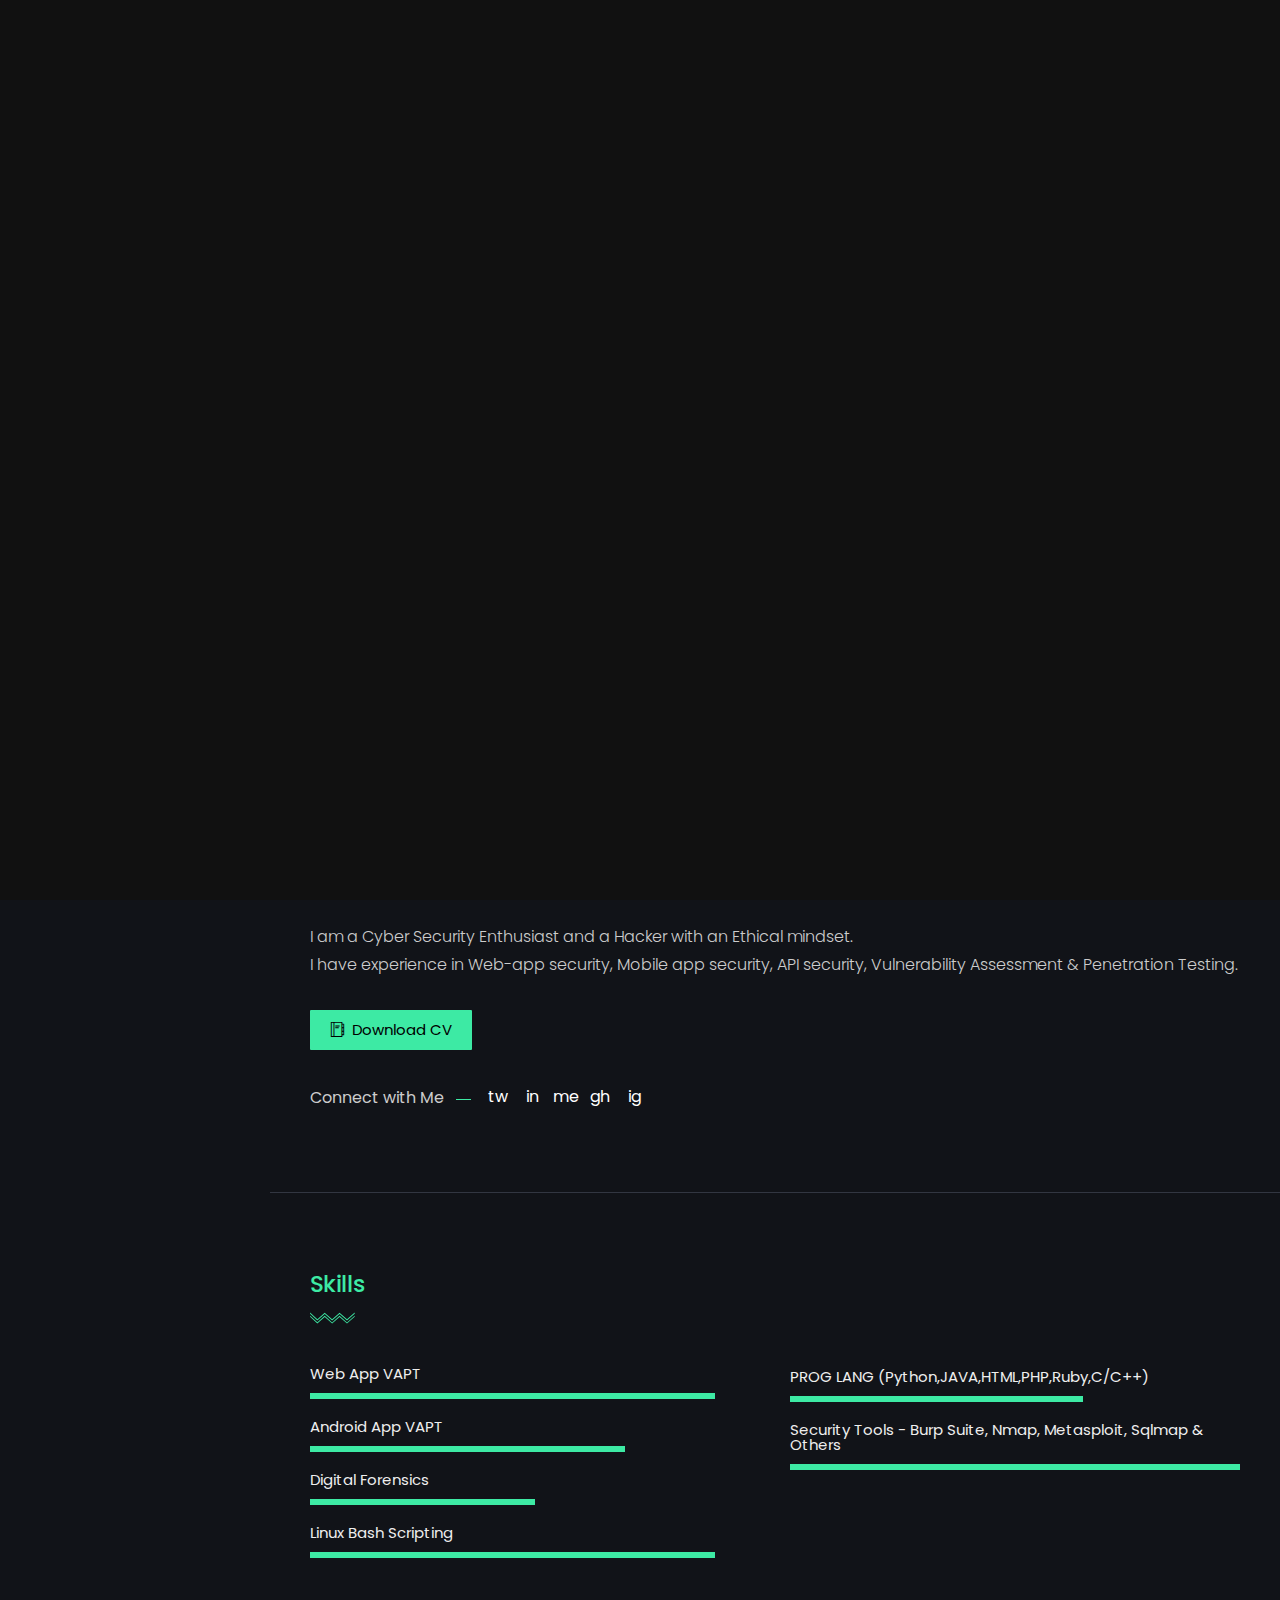
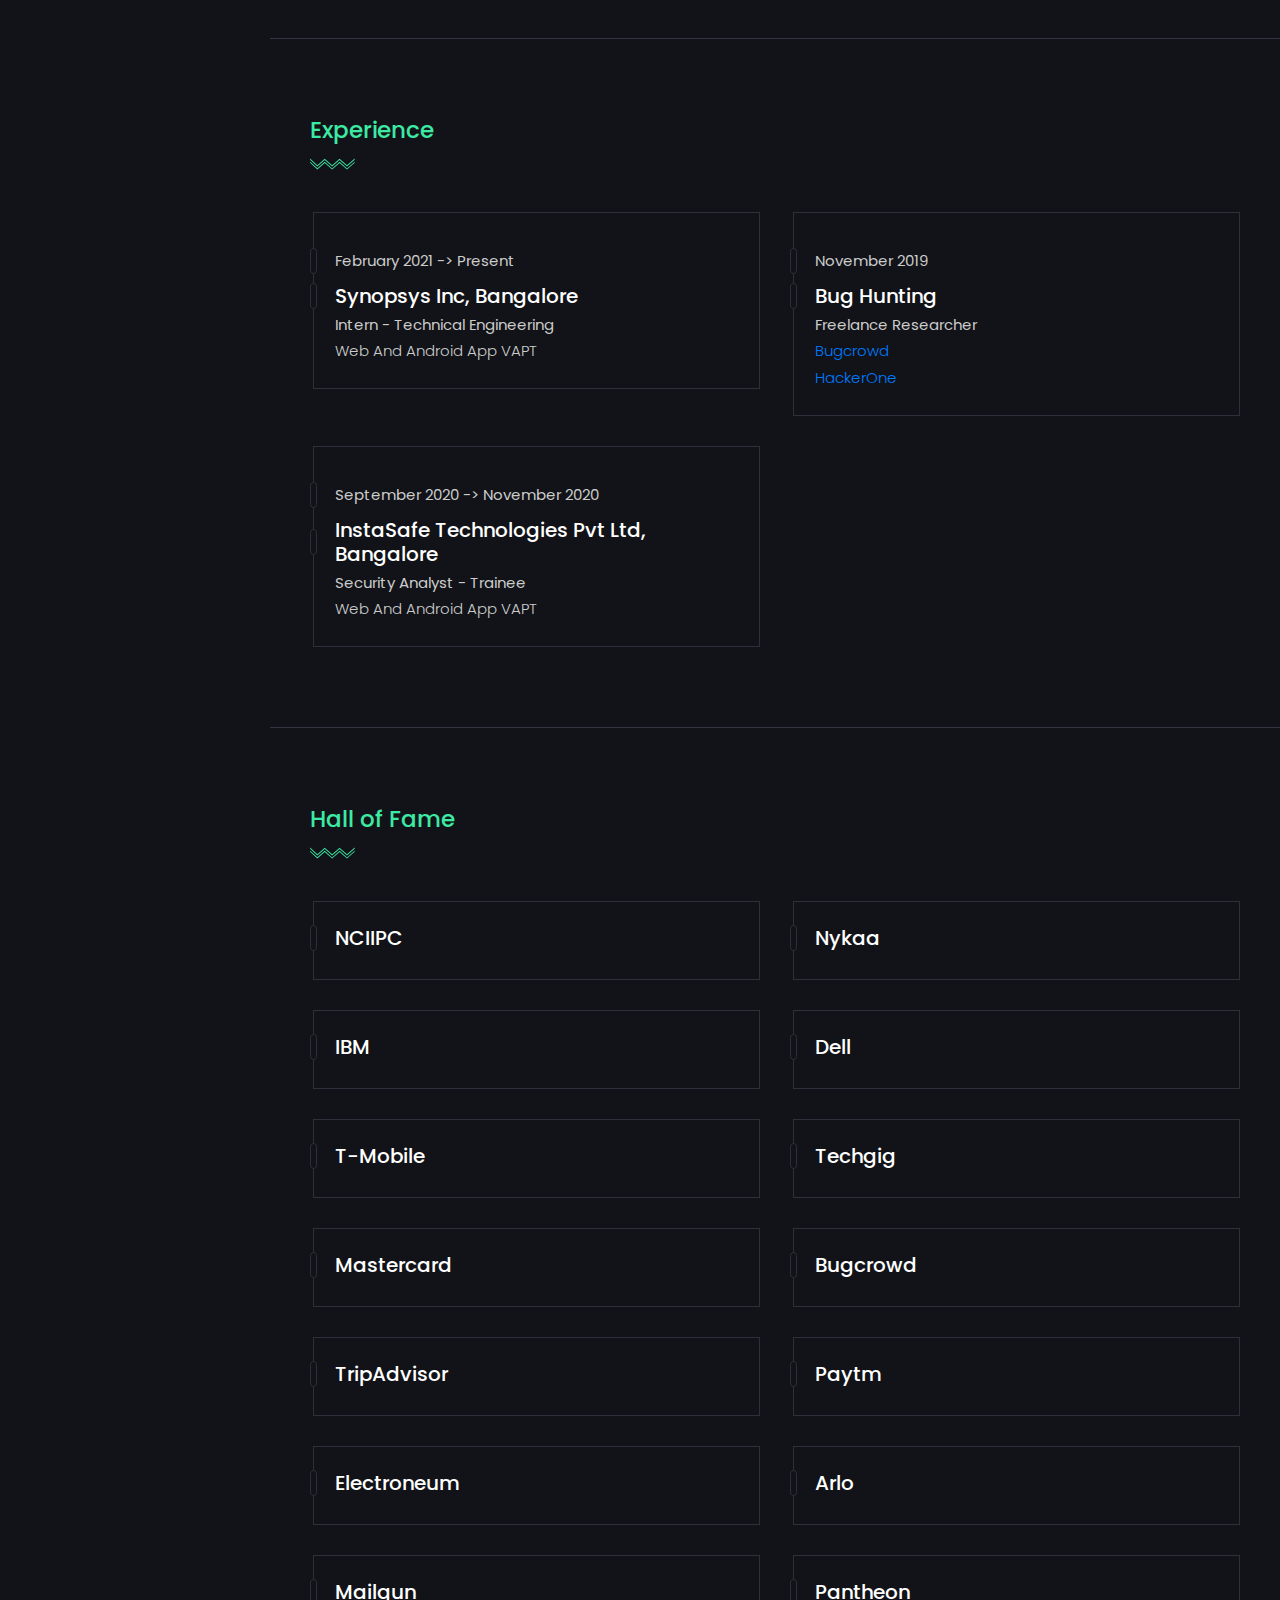
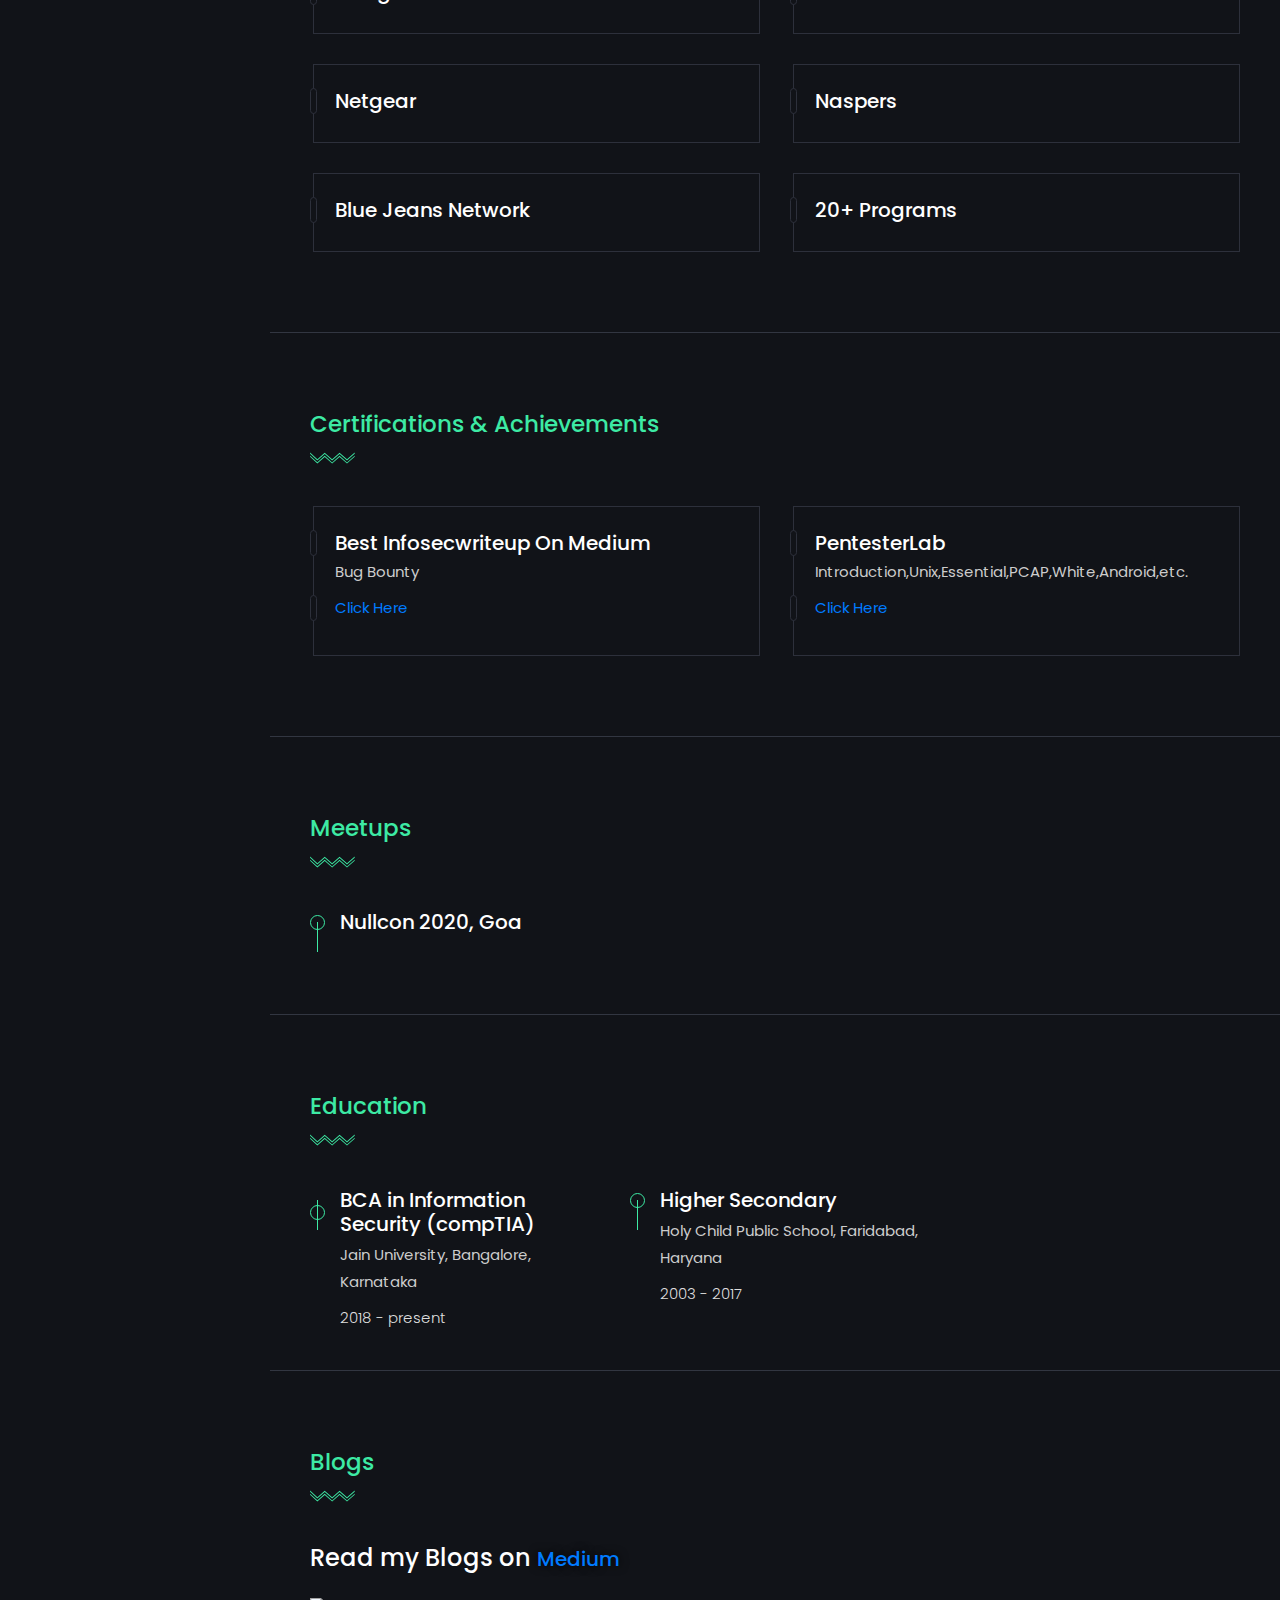
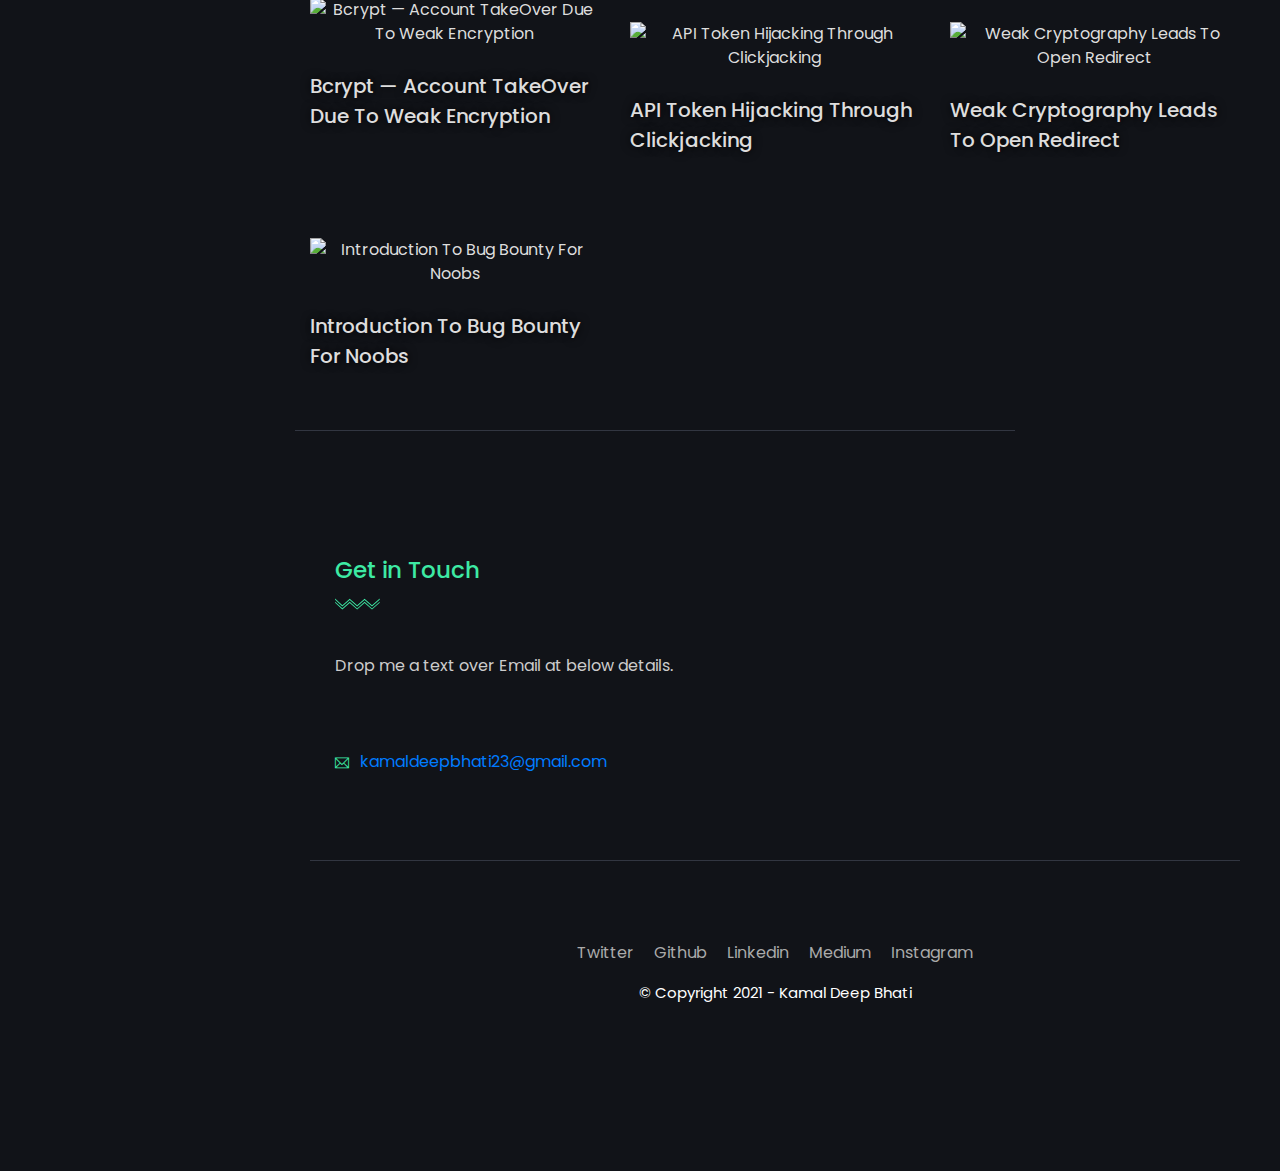
==== index.html @ 10ddb09b "Update index.html" ====
<!DOCTYPE html>
<html lang="en">

<!-- Mirrored from Noboddy/ by HTTrack Website Copier/3.x [XR&CO'2014], Fri, 19 Feb 2021 10:29:51 GMT -->
<!-- Added by HTTrack --><meta http-equiv="content-type" content="text/html;charset=utf-8" /><!-- /Added by HTTrack -->
<head>
    <meta charset="utf-8">
    <meta name="description" content="I am Kamal Deep Bhati and I am a Cyber Security Enthusiast and a Hacker with an Ethical mindset.I m having experience in Web-app security, Mobile...">
    <meta name="keywords" content="Kamal Deep Bhati, KamalDeepBhati, KamalBhati, darklotuskdb, Kamal Deep Bhati hacker, darklotus, Bug Bounty Hunter">
    <meta name="author" content="Kamal Deep Bhati">
    <meta http-equiv="x-ua-compatible" content="ie=edge">
    <meta name="viewport" content="width=device-width, initial-scale=1">

    <!-- Title -->
    <title>Kamal Deep Bhati - Just Another Computer Nerd</title>
    <!-- Favicon -->
    <link href="img/favicon.png" type="image/png" rel="icon">

    <!-- All CSS -->
    <link href="css/plugins.css" rel="stylesheet" type="text/css">
    <link href="css/main.css" rel="stylesheet" type="text/css">
    <link href="css/responsive.css" rel="stylesheet" type="text/css">
</head>

<body id="body" data-spy="scroll" data-target="#menu-list">

	<!--  start page loader  -->
	<div id="preloader">
		<div class="scroll-static"></div>
	</div>
	<!--  end page loader  -->

    <!-- begin of main-wrapper -->
    <div class="main-wrapper">
		<!-- begin of navbar -->
		<div class="nav-bar">
			<!-- begin of scroll-indicator -->
			<div class="scroll-indicator"></div>
			<nav>
				<ul id="menu-list">
					<li class="nav-item"><a class="active nav-link" href="#body" data-text="Home">
						<span>01</span>Home
					</a></li>
					<li class="nav-item"><a class="nav-link" href="#about" data-text="About">
						<span>02</span>About
					</a></li>
					<li class="nav-item"><a class="nav-link" href="#skills" data-text="Skills">
						<span>03</span>Skills
					</a></li>
					<li class="nav-item"><a class="nav-link" href="#experience" data-text="Experience">
						<span>04</span>Experience
					</a></li>
					<li class="nav-item"><a class="nav-link" href="#hall" data-text="Hall of Fame">
						<span>05</span>Hall of Fame
					</a></li>
					<li class="nav-item"><a class="nav-link" href="#certifications" data-text="Achievements">
						<span>06</span>Achievements
					</a></li>
					<li class="nav-item"><a class="nav-link" href="#talks" data-text="Meetups">
						<span>07</span>Meetups
					</a></li>
					<li class="nav-item"><a class="nav-link" href="#education" data-text="Education">
						<span>08</span>Education
					</a></li>
					<li class="nav-item"><a class="nav-link" href="#blogs" data-text="Blogs">
						<span>09</span>Blogs
					</a></li>
					<li class="nav-item"><a class="nav-link" href="#contact" data-text="Contact">
						<span>10</span>Contact
					</a></li> 
					<!--<li class="nav-item"><a class="nav-link" href="#buyMeACoffe" data-text="Buy me a Coffee">
					<span>11</span>Buy me a Coffee
				</a></li>-->
				</ul> <br><br><br>

			</nav>
			
		</div>
		<!-- end of navbar -->
		<!-- begin of main-content -->
		<div class="main-content">
			<!-- begin of header -->
			<header>
				<div class="container-fluid">
					<div class="row">
						<div class="col-7">
							<!-- logo -->
							<div class="logo">
								<a href="#">Kamal Deep Bhati</a>
							</div>
						</div>
						<div class="col-5">
							<a href="https://drive.google.com/file/d/1jAXooys48t4Dq9ww5-WUNKUBE76XZFBt/view?usp=sharing" target="_blank" class="default-btn header-action-btn"><i class="ti-agenda"></i> Download CV</a>
							<div class="default-btn menu-btn">
								<i class="ti-menu"></i>
								<i class="ti-close"></i>
							</div>
						</div>
					</div>
				</div>
			</header>
			<!-- end of header -->

			<!-- begin of home-wrapper -->
			<div class="home-wrapper">
				<div class="container-fluid">
					<div class="row align-items-center">
						<div class="col-md-5 col-sm-5">
							<div class="hero-img wow fadeIn" data-wow-delay=".2s">
								<div class="shape"></div>
								<!-- hero image -->
								<img class="img-fluid" src="img/user.jpg" alt="">
							</div>
						</div>

						<div class="col-md-7 col-sm-7">
							<div class="hero-content">
								<h2 class="intro-name">
									<span class="wow slideInLeft">Hello World</span>
									<span class="wow slideInLeft" data-wow-delay=".2s">I'm, Kamal Deep Bhati </span>
								</h2>
								<p>
									<span class="wow slideInLeft" data-wow-delay=".5s">Synack Red Team | Bug Bounty Hunter | CTF Player</span>
								</p>
							</div>
						</div>
					</div>
				</div>
			</div>
			<!-- end of home-wrapper -->

			<!-- begin of about-wrapper -->
			<div id="about" class="wrapper about-wrapper">
				<div class="container-fluid">
					<div class="row">
						<div class="col-md-12">
							<!-- section heading -->

							<h3 class="wrapper-heading">About Me</h3>

							<h4 class="about-sub-heading">Hey World, I am Kamal Deep Bhati. Here a little about me :) </h4>
							<p class="about-text">I am a Cyber Security Enthusiast and a Hacker with an Ethical mindset.<br/>

I have experience in Web-app security, Mobile app security, API security, Vulnerability Assessment & Penetration Testing.</p>
							<a href="https://drive.google.com/file/d/1jAXooys48t4Dq9ww5-WUNKUBE76XZFBt/view?usp=sharing" target="_blank"  class="default-btn"><i class="ti-agenda"></i> Download CV</a>

							<!-- social profile links -->
							<div class="social-links">
								<span>Connect with Me </span>
								<ul>
									<li><a href="https://twitter.com/darklotuskdb" target="_blank" data-text="tw"><i class="ti-twitter"></i></a></li>							
									<li><a href="https://www.linkedin.com/in/kamaldeepbhati/" target="_blank" data-text="in"><i class="ti-linkedin"></i></a></li>
									<li><a href="https://medium.com/@darklotus" target="_blank" data-text="me"><i class="ti-book"></i></a></li>
									<li><a href="https://www.github.com/darklotuskdb"  target="_blank" data-text="gh"><i class="ti-github"></i></a></li>
									<li><a href="https://www.instagram.com/kamaldeepbhati/" target="_blank" data-text="ig"><i class="ti-instagram"></i></a></li>
								</ul>
							</div>
						</div>
					</div>
				</div>
			</div>
			<!-- end of about-wrapper -->
			<!-- begin of skills-wrapper -->
			<div id="skills" class="wrapper skills-wrapper">
				<div class="container-fluid">
					<div class="row">
						<div class="col-md-6 margin-on-md">
							<!-- section heading -->
							<h3 class="wrapper-heading">Skills</h3>

							<!-- skill item -->
							<div class="skill-item">
								<p>Web App VAPT</p>
								<div class="skill-wrap">
									<div class="skill-percent wow slideInLeft" style="width:90%"></div>
								</div>
							</div>
							<!-- skill item -->
							<div class="skill-item">
								<p>Android App VAPT</p>
								<div class="skill-wrap">
									<div class="skill-percent wow slideInLeft" data-wow-delay=".1s" style="width:70%"></div>
								</div>
							</div>
							<!-- skill item -->
							<div class="skill-item">
								<p>Digital Forensics</p>
								<div class="skill-wrap">
									<div class="skill-percent wow slideInLeft" data-wow-delay=".2s" style="width:50%"></div>
								</div>
							</div>
							<!-- skill item -->
							<div class="skill-item">
								<p>Linux Bash Scripting</p>
								<div class="skill-wrap">
									<div class="skill-percent wow slideInLeft" data-wow-delay=".3s" style="width:90%"></div>
								</div>
							</div>
						</div>
						<div class="col-md-6">
							<!-- section heading -->
<br><br><br><br>
							<!-- skill item -->
							<div class="skill-item">
								<p>PROG LANG (Python,JAVA,HTML,PHP,Ruby,C/C++)</p>
								<div class="skill-wrap">
									<div class="skill-percent wow slideInLeft" style="width:65%"></div>
								</div>
							</div>
							<!-- skill item -->
							<div class="skill-item">
								<p>Security Tools - Burp Suite, Nmap, Metasploit, Sqlmap & Others</p>
								<div class="skill-wrap">
									<div class="skill-percent wow slideInLeft" data-wow-delay=".1s" style="width:100%"></div>
								</div>
							</div>
							<!-- skill item -->
						</div>
					</div>
				</div>
			</div>
			<!-- end of skills-wrapper -->

			<!-- begin of experience-wrapper -->
			<div id="experience" class="wrapper experience-wrapper">
				<div class="container-fluid">
					<div class="row">
						<div class="col-md-12">
							<!-- section heading -->
							<h3 class="wrapper-heading">Experience</h3>
						</div>

						<div class="col-md-6">
							<div class="experience-single">
								<p class="mute-text">February 2021 -> Present</p>
								<h4 class="company">Synopsys Inc, Bangalore</h4>
								<p class="position-name">Intern - Technical Engineering</p>								
								<p class="company-info">Web And Android App VAPT</p>
							</div>
						</div>

						<div class="col-md-6">
							<div class="experience-single">
								<p class="mute-text">November 2019</p>
								<h4 class="company">Bug Hunting</h4>
								<p class="position-name">Freelance Researcher</p>								
								<p class="company-info"><a href="https://bugcrowd.com/darklotus/" target="_blank">Bugcrowd</a>
									<br>
								<a href="https://hackerone.com/darklotus/" target="_blank">HackerOne</a></p>
							</div>
						</div>

						<div class="col-md-6">
							<div class="experience-single">
								<p class="mute-text">September 2020 -> November 2020</p>
								<h4 class="company">InstaSafe Technologies Pvt Ltd, Bangalore</h4>
								<p class="position-name">Security Analyst - Trainee</p>								
								<p class="company-info">Web And Android App VAPT</p>
							</div>
						</div>

						

					</div>
				</div>
			</div>
			<!-- end of experience-wrapper -->			


			<!-- begin of hall offame-wrapper -->
			<div id="hall" class="wrapper experience-wrapper">
				<div class="container-fluid">
					<div class="row">
						<div class="col-md-12">
							<!-- section heading -->
							<h3 class="wrapper-heading">Hall of Fame</h3>
						</div>
						<div class="col-md-6">
							<div class="experience-single">
								<h4 class="company">NCIIPC</h4>
							</div>
						</div>
						<div class="col-md-6">
							<div class="experience-single">
								<h4 class="company">Nykaa</h4>
							</div>
						</div>
						<div class="col-md-6">
							<div class="experience-single">
								<h4 class="company">IBM</h4>
							</div>
						</div>
						<div class="col-md-6">
							<div class="experience-single">
								<h4 class="company">Dell</h4>
							</div>
						</div>
						<div class="col-md-6">
							<div class="experience-single">
								<h4 class="company">T-Mobile</h4>
							</div>
						</div>
						<div class="col-md-6">
							<div class="experience-single">
								<h4 class="company">Techgig</h4>
							</div>
						</div>
						<div class="col-md-6">
							<div class="experience-single">
								<h4 class="company">Mastercard</h4>
							</div>
						</div>
						<div class="col-md-6">
							<div class="experience-single">
								<h4 class="company">Bugcrowd</h4>
							</div>
						</div>
						<div class="col-md-6">
							<div class="experience-single">
								<h4 class="company">TripAdvisor</h4>
							</div>
						</div>
						<div class="col-md-6">
							<div class="experience-single">
								<h4 class="company">Paytm</h4>
							</div>
						</div>
						<div class="col-md-6">
							<div class="experience-single">
								<h4 class="company">Electroneum</h4>
							</div>
						</div>
						<div class="col-md-6">
							<div class="experience-single">
								<h4 class="company">Arlo</h4>
							</div>
						</div>
						<div class="col-md-6">
							<div class="experience-single">
								<h4 class="company">Mailgun</h4>
							</div>
						</div>
						<div class="col-md-6">
							<div class="experience-single">
								<h4 class="company">Pantheon</h4>
							</div>
						</div>
						<div class="col-md-6">
							<div class="experience-single">
								<h4 class="company">Netgear</h4>
							</div>
						</div>
						<div class="col-md-6">
							<div class="experience-single">
								<h4 class="company">Naspers</h4>
							</div>
						</div>
						<div class="col-md-6">
							<div class="experience-single">
								<h4 class="company">Blue Jeans Network</h4>
							</div>
						</div>	

						<div class="col-md-6">
							<div class="experience-single">
								<h4 class="company">20+ Programs</h4>
							</div>
						</div>

					</div>
				</div>
			</div>
			
			<!-- end of walloffame-wrapper -->			



			<!-- begin of certs-wrapper -->
			<div id="certifications" class="wrapper experience-wrapper">
				<div class="container-fluid">
					<div class="row">
						<div class="col-md-12">
							<!-- section heading -->
							<h3 class="wrapper-heading">Certifications & Achievements</h3>
						</div>

						<div class="col-md-6">
							<div class="experience-single">
								<h4 class="company">Best Infosecwriteup On Medium</h4>
								<p class="position-name">Bug Bounty</p>
								<p class="mute-text"><a href="https://twitter.com/darklotuskdb/status/1276909010029969408?s=20" target="_blank">Click Here</a></p>
							</div>
						</div>

						<div class="col-md-6">
							<div class="experience-single">
								<h4 class="company">PentesterLab</h4>
								<p class="position-name">Introduction,Unix,Essential,PCAP,White,Android,etc.</p>
								<p class="mute-text"><a href="https://pentesterlab.com/profile/764670d3a726d5ca882edaa939" target="_blank">Click Here</a></p>
							</div>
						</div>

																

					</div>
				</div>
			</div>
<!-- end of certs-wrapper -->	

<!-- begin of community-wrapper -->
			<div id="talks" class="wrapper education-wrapper">
				<div class="container-fluid">
					<div class="row">
						<div class="col-md-12">
							<!-- section heading -->
							<h3 class="wrapper-heading">Meetups</h3>
						</div>

						<div class="col-lg-4 col-md-6 col-sm-6">
							<div class="education-single">
								<h4 class="course-name">Nullcon 2020, Goa</h4>
							</div>
						</div>

							

					</div>
				</div>
			</div>
			<!-- end of community-wrapper -->		
		

			<!-- begin of education-wrapper -->
			<div id="education" class="wrapper education-wrapper">
				<div class="container-fluid">
					<div class="row">
						<div class="col-md-12">
							<!-- section heading -->
							<h3 class="wrapper-heading">Education</h3>
						</div>
						<div class="col-lg-4 col-md-6 col-sm-6">
							<div class="education-single">
								<h4 class="course-name">BCA in Information Security (compTIA)</h4>
								<p class="institute">Jain University, Bangalore, Karnataka</p>
								<p class="mute-text">2018 - present</p>
							</div>
						</div>
						<div class="col-lg-4 col-md-6 col-sm-6">
							<div class="education-single">
								<h4 class="course-name">Higher Secondary</h4>
								<p class="institute">Holy Child Public School, Faridabad, Haryana</p>
								<p class="mute-text">2003 - 2017</p>
							</div>
						</div>
					</div>
			</div>
			<!-- end of education-wrapper -->

			<!-- begin of blogs-wrapper -->

			<div id="blogs" class="wrapper blogs-wrapper">
				<div class="container-fluid">
					<div class="row">
						<div class="col-md-12">
			
							<!-- section heading -->
							<h3 class="wrapper-heading">Blogs</h3>
							<br>
							<h4> Read my Blogs on <a href="https://medium.com/@darklotus" target="_blank" class="blog-title">Medium</a></h4>
							<br>

						</div>

						<div class="col-lg-4 col-md-6 col-sm-6">
							<div class="blog-item">
								<a href="https://infosecwriteups.com/bcrypt-account-takeover-due-to-weak-encryption-hr51kdb-4418f6e65907" target="_blank">
									<div class="blog-img">
										<img class="img-fluid" src="https://miro.medium.com/max/997/1*qB5mAsAviIAMhxBJJh9uzw.png" alt="Bcrypt — Account TakeOver Due To Weak Encryption">
									</div>
											<div class="blog-info">
													<h4 class="blog-title">
														<span>Bcrypt — Account TakeOver Due To Weak Encryption</span>
													</h4>	
											</div>	
								</div>	
						</div>


						<div class="col-lg-4 col-md-6 col-sm-6">
							<div class="blog-item">
								<a href="https://infosecwriteups.com/api-token-hijacking-through-clickjacking-2e36c02e6c48" target="_blank">
									<div class="blog-img">
										<img class="img-fluid" src="https://miro.medium.com/max/997/1*vEA4DddrsMpo6c2YT_Cz-g.png" alt="API Token Hijacking Through Clickjacking">
									</div>
											<div class="blog-info">
													<h4 class="blog-title">
															<span>API Token Hijacking Through Clickjacking</span>
													</h4>	
											</div>
								</div>	
						</div>	

						<div class="col-lg-4 col-md-6 col-sm-6">
							<div class="blog-item">
								<a href="https://infosecwriteups.com/weak-cryptography-leads-to-open-redirect-3fe052c12995" target="_blank">
									<div class="blog-img">
										<img class="img-fluid" src="https://miro.medium.com/max/997/1*FwhVY6gFh3u3jaamVHbcSA.png" alt="Weak Cryptography Leads To Open Redirect">
									</div>
											<div class="blog-info">
													<h4 class="blog-title">
															<span>Weak Cryptography Leads To Open Redirect</span>
													</h4>	
											</div>
								</div>	
						</div>	

						<div class="col-lg-4 col-md-6 col-sm-6">
							<div class="blog-item">
								<a href="https://infosecwriteups.com/introduction-to-bug-bounty-for-noobs-46654bd6e0e2" target="_blank">
									<div class="blog-img">
										<img class="img-fluid" src="https://miro.medium.com/max/997/1*WHPQN1L1AbBmKdEqPJznIQ.jpeg" alt="Introduction To Bug Bounty For Noobs">
									</div>
											<div class="blog-info">
													<h4 class="blog-title">
															<span>Introduction To Bug Bounty For Noobs</span>
													</h4>	
											</div>
								</div>	
							</div>
						<div class="col-lg-4 col-md-6 col-sm-6">
							<div class="blog-item">
								<a href="mailto:kamaldeepbhati23@gmail.com" target="_blank">
									<div class="blog-img">
										<img class="img-fluid" src="" alt="">
									</div>
											<div class="blog-info">
													<h4 class="blog-title">
															<span></span>
													</h4>	
											</div>
								</div>	
							</div>	
							

			<!-- begin of contact-wrapper -->
			<div id="contact" class="wrapper contact-wrapper">
				<div class="container-fluid">
					<div class="row">
						<div class="col-md-12">
							<!-- section heading -->
							<h3 class="wrapper-heading">Get in Touch</h3>
							<p>Drop me a text over Email at below details.</p>							
						</div>
						<div class="col-lg-12 col-md-12">
							<div class="contact-info">
								<p><span class="ti-email"></span><a href="mailto:kamaldeepbhati23@gmail.com" target="_blank">kamaldeepbhati23@gmail.com</a></p>

							</div>
						</div>							
						</div>
					</div>
				</div>
			</div>
			<!-- end of contact-wrapper -->

			<!-- begin of contact-wrapper -->
			<footer class="wrapper footer-wrapper">
				<div class="container-fluid">
					<div class="col-md-12 text-center">
						<div class="footer-social">
							<a href="https://twitter.com/darklotuskdb" target="_blank">Twitter</a>
							<a href="https://github.com/darklotuskdb" target="_blank">Github</a>
							<a href="https://www.linkedin.com/in/kamaldeepbhati/" target="_blank">Linkedin</a>
							<a href="https://medium.com/@darklotus" target="_blank">Medium</a>
							<a href="https://www.instagram.com/kamaldeepbhati/" target="_blank">Instagram</a>
						</div>
						<p class="footer-copyright">© Copyright 2021 - Kamal Deep Bhati</p>
					</div>
				</div>
			</footer>
			<!-- end of contact-wrapper -->

			<!-- scroll-to top -->
			<a class="default-btn scroll-to-top" href="#body"><span class="ti-angle-up "></span></a>

		</div>
		<!-- end of main-content -->
    </div>
    <!-- end of main-wrapper -->

    <!-- All JS -->
    <script src="js/jquery-3.3.1.min.js"></script>
    <script src="js/plugins.js"></script>
    <script src="js/main.js"></script>

</body>


<!-- Mirrored from Noboddy/ by HTTrack Website Copier/3.x [XR&CO'2014], Fri, 19 Feb 2021 10:30:05 GMT -->
</html>
---- css/main.css ----
/*==============================================================================

    
    [Table of CSS contents]
    ===================
	
    google fonts
    default css
    start preloader style
    start main-wrapper
        -- start nav-menu
        -- start header style
        -- start home wrapper
        -- start about wrapper
        -- start service wrapper
        -- start skill wrapper
        -- start education wrapper
        -- start exprience wrapper
    	-- start work wrapper
		-- start clients wrapper
		-- start blogs wrapper
		-- start contact wrapper

==============================================================================*/

/* ==========================================================================
    google fonts
========================================================================== */

@import url('https://fonts.googleapis.com/css?family=Poppins:100,200,300,400,500,600,700,800,900|Poppins:400,700');

/* ==========================================================================
    default css
========================================================================== */

h1 {
	font-family: 'Poppins', sans-serif;
	overflow-x: hidden;
	position: relative;
}

h2 {
	font-family: 'Poppins', sans-serif;
	overflow-x: hidden;
	position: relative;
}

h3,
h4,
h5,
h6,
p {
	margin: 0;
	padding: 0;
}

body, html {
	height: 100%;
}

body {
	font-family: 'Poppins', sans-serif;
	background-color: #111318;
	color: #fff;
	overflow-x: hidden;
	position: relative;
}

body.noscroll {
	overflow: hidden;
	padding-right: 17px;
}

::-moz-selection {
	background: #fff;
	color: #1d1d1d;
	text-shadow: none;
}

::selection {
	background: #fff;
	color: #1d1d1d;
	text-shadow: none;
}

a {
	display: inline-block;
	transition: .25s;
	-webkit-transition: .25s;
	-moz-transition: .25s;
	-ms-transition: .25s;
	-o-transition: .25s;
}

a:hover,
a:active {
	text-decoration: none;
	outline: 0;
}

ul {
	list-style: none;
	padding: 0;
	margin: 0;
}

.default-btn {
	font-size: 15px;
	height: 40px;
	line-height: 40px;
	padding: 0 20px;
	background-color: #3deaa4;
	color: #000;
	position: relative;
	z-index: 1;
	border: 0;
	outline: 0;
	cursor: pointer;
	overflow: hidden;
	border-radius: 1px;
	-webkit-border-radius: 1px;
	-moz-border-radius: 1px;
	-ms-border-radius: 1px;
	-o-border-radius: 1px;
	transition: .3s;
	-webkit-transition: .3s;
	-moz-transition: .3s;
	-ms-transition: .3s;
	-o-transition: .3s;
}

.default-btn:hover {
	color: #fff;
}

.default-btn::before,
.default-btn::after {
	position: absolute;
	content: "";
	height: 100%;
	width: 100%;
	background: #000;
	opacity: .6;
	left: 0;
	top: 40px;
	z-index: -2;
	transition: all .3s cubic-bezier(0.9, 0, 0.2, 1), -webkit-transform .3s cubic-bezier(0.9, 0, 0.2, 1);
	-webkit-transition: all .3s cubic-bezier(0.9, 0, 0.2, 1), -webkit-transform .3s cubic-bezier(0.9, 0, 0.2, 1);
	-moz-transition: all .3s cubic-bezier(0.9, 0, 0.2, 1), -webkit-transform .3s cubic-bezier(0.9, 0, 0.2, 1);
	-ms-transition: all .3s cubic-bezier(0.9, 0, 0.2, 1), -webkit-transform .3s cubic-bezier(0.9, 0, 0.2, 1);
	-o-transition: all .3s cubic-bezier(0.9, 0, 0.2, 1), -webkit-transform .3s cubic-bezier(0.9, 0, 0.2, 1);
	border-top-left-radius: 50%;
	border-top-right-radius: 50%;
}

.default-btn::before {
	background: #000;
	opacity: 1;
	top: 50px;
	z-index: -1;
}

.default-btn:hover::before,
.default-btn:hover::after {
	top: 0;
	border-radius: 0;
}

.default-btn:hover::before {
	transition-delay: .2s;
}

.default-btn i {
	font-size: 15px;
	position: relative;
	top: 1px;
	margin-right: 3px;
}

.wrapper {
	padding: 80px 0;
	border-top: 1px solid #323641;
}

.wrapper-heading {
	display: inline-block;
	font-size: 23px;
	margin-bottom: 70px;
	color: #3deaa4;
	line-height: 1;
	position: relative;
}

.wrapper-heading::after {
	position: absolute;
	content: url(../img/zigzag.svg);
	top: 35px;
	left: 0;
	transform: rotateX(180deg);
	-webkit-transform: rotateX(180deg);
	-moz-transform: rotateX(180deg);
	-ms-transform: rotateX(180deg);
	-o-transform: rotateX(180deg);
}

p {
	line-height: 1.8;
	color: #ccc;
}

/* -- start preloader style */

#preloader{width:100%;height:100vh;overflow:hidden;position:fixed;z-index:99999999;display:flex}#preloader::before,#preloader::after{position:absolute;content:"";width:100%;height:50%;background:#111;top:0;left:0;transition:.4s;-webkit-transition:.4s;-moz-transition:.4s;-ms-transition:.4s;-o-transition:.4s}#preloader::after{top:auto;bottom:0}#preloader.loaded::before,#preloader.loaded::after{height:0%}.scroll-static{position:relative;width:50%;height:1px;overflow:hidden;margin:auto;transition:all .8s;-webkit-transition:all .8s;-moz-transition:all .8s;-ms-transition:all .8s;-o-transition:all .8s;z-index:555}.scroll-static::before{position:absolute;content:"";width:0;height:100%;left:50%;background:#666;animation:showLine 700ms ease-in-out 0s forwards;-o-animation:showLine 700ms ease-in-out 0s forwards;-webkit-animation:showLine 700ms ease-in-out 0s forwards;transform:translateX(-50%);-webkit-transform:translateX(-50%);-moz-transform:translateX(-50%);-ms-transform:translateX(-50%);-o-transform:translateX(-50%)}@keyframes showLine{0%{width:0;opacity:0}100%{width:100%;opacity:1}}@-o-keyframes showLine{0%{width:0;opacity:0}100%{width:100%;opacity:1}}@-webkit-keyframes showLine{0%{width:0;opacity:0}100%{width:100%;opacity:1}}.scroll-static::after{position:absolute;content:"";width:100%;height:100%;left:-100px;top:0;animation:scroll-static 2s cubic-bezier(.86,0,.07,1) infinite;-o-animation:scroll-static 2s cubic-bezier(.86,0,.07,1) infinite;-webkit-animation:scroll-static 2s cubic-bezier(.86,0,.07,1) infinite;animation-delay:1200ms}@keyframes scroll-static{0%{left:-100%;background:#fff}100%{left:100%;background:#fff}}@-o-keyframes scroll-static{0%{left:-100%;background:#fff}100%{left:100%;background:#fff}}@-webkit-keyframes scroll-static{0%{left:-100%;background:#fff}100%{left:100%;background:#fff}}.scroll-static.loaded{width:100%;opacity:0}.scroll-static.loaded::after{opacity:0}
.work-loader{color:#fff;font-size:8px;margin:auto;width:1em;height:1em;border-radius:50%;position:relative;text-indent:-9999em;-webkit-animation:load4 1.3s infinite linear;animation:load4 1.3s infinite linear;-webkit-transform:translateZ(0);-ms-transform:translateZ(0);transform:translateZ(0)}@-webkit-keyframes load4{0%,100%{box-shadow:0 -3em 0 .2em,2em -2em 0 0em,3em 0 0 -1em,2em 2em 0 -1em,0 3em 0 -1em,-2em 2em 0 -1em,-3em 0 0 -1em,-2em -2em 0 0}12.5%{box-shadow:0 -3em 0 0,2em -2em 0 .2em,3em 0 0 0,2em 2em 0 -1em,0 3em 0 -1em,-2em 2em 0 -1em,-3em 0 0 -1em,-2em -2em 0 -1em}25%{box-shadow:0 -3em 0 -.5em,2em -2em 0 0,3em 0 0 .2em,2em 2em 0 0,0 3em 0 -1em,-2em 2em 0 -1em,-3em 0 0 -1em,-2em -2em 0 -1em}37.5%{box-shadow:0 -3em 0 -1em,2em -2em 0 -1em,3em 0em 0 0,2em 2em 0 .2em,0 3em 0 0em,-2em 2em 0 -1em,-3em 0em 0 -1em,-2em -2em 0 -1em}50%{box-shadow:0 -3em 0 -1em,2em -2em 0 -1em,3em 0 0 -1em,2em 2em 0 0em,0 3em 0 .2em,-2em 2em 0 0,-3em 0em 0 -1em,-2em -2em 0 -1em}62.5%{box-shadow:0 -3em 0 -1em,2em -2em 0 -1em,3em 0 0 -1em,2em 2em 0 -1em,0 3em 0 0,-2em 2em 0 .2em,-3em 0 0 0,-2em -2em 0 -1em}75%{box-shadow:0em -3em 0 -1em,2em -2em 0 -1em,3em 0em 0 -1em,2em 2em 0 -1em,0 3em 0 -1em,-2em 2em 0 0,-3em 0em 0 .2em,-2em -2em 0 0}87.5%{box-shadow:0em -3em 0 0,2em -2em 0 -1em,3em 0 0 -1em,2em 2em 0 -1em,0 3em 0 -1em,-2em 2em 0 0,-3em 0em 0 0,-2em -2em 0 .2em}}@keyframes load4{0%,100%{box-shadow:0 -3em 0 .2em,2em -2em 0 0em,3em 0 0 -1em,2em 2em 0 -1em,0 3em 0 -1em,-2em 2em 0 -1em,-3em 0 0 -1em,-2em -2em 0 0}12.5%{box-shadow:0 -3em 0 0,2em -2em 0 .2em,3em 0 0 0,2em 2em 0 -1em,0 3em 0 -1em,-2em 2em 0 -1em,-3em 0 0 -1em,-2em -2em 0 -1em}25%{box-shadow:0 -3em 0 -.5em,2em -2em 0 0,3em 0 0 .2em,2em 2em 0 0,0 3em 0 -1em,-2em 2em 0 -1em,-3em 0 0 -1em,-2em -2em 0 -1em}37.5%{box-shadow:0 -3em 0 -1em,2em -2em 0 -1em,3em 0em 0 0,2em 2em 0 .2em,0 3em 0 0em,-2em 2em 0 -1em,-3em 0em 0 -1em,-2em -2em 0 -1em}50%{box-shadow:0 -3em 0 -1em,2em -2em 0 -1em,3em 0 0 -1em,2em 2em 0 0em,0 3em 0 .2em,-2em 2em 0 0,-3em 0em 0 -1em,-2em -2em 0 -1em}62.5%{box-shadow:0 -3em 0 -1em,2em -2em 0 -1em,3em 0 0 -1em,2em 2em 0 -1em,0 3em 0 0,-2em 2em 0 .2em,-3em 0 0 0,-2em -2em 0 -1em}75%{box-shadow:0em -3em 0 -1em,2em -2em 0 -1em,3em 0em 0 -1em,2em 2em 0 -1em,0 3em 0 -1em,-2em 2em 0 0,-3em 0em 0 .2em,-2em -2em 0 0}87.5%{box-shadow:0em -3em 0 0,2em -2em 0 -1em,3em 0 0 -1em,2em 2em 0 -1em,0 3em 0 -1em,-2em 2em 0 0,-3em 0em 0 0,-2em -2em 0 .2em}}

/* end preloader style */

/* start main-wrapper */

.main-wrapper {
	padding-bottom: 100px;
}

.main-content .container-fluid {
	padding-left: 40px;
	padding-right: 40px;
}

.main-content {
	width: calc(100% - 270px);
	max-width: 100%;
	float: right;
	position: relative;
	transition: all .3s cubic-bezier(0.9, 0, 0.2, 1), -webkit-transform .3s cubic-bezier(0.9, 0, 0.2, 1);
	-webkit-transition: all .3s cubic-bezier(0.9, 0, 0.2, 1), -webkit-transform .3s cubic-bezier(0.9, 0, 0.2, 1);
	-moz-transition: all .3s cubic-bezier(0.9, 0, 0.2, 1), -webkit-transform .3s cubic-bezier(0.9, 0, 0.2, 1);
	-ms-transition: all .3s cubic-bezier(0.9, 0, 0.2, 1), -webkit-transform .3s cubic-bezier(0.9, 0, 0.2, 1);
	-o-transition: all .3s cubic-bezier(0.9, 0, 0.2, 1), -webkit-transform .3s cubic-bezier(0.9, 0, 0.2, 1);
}

/* start nav-menu */

.nav-bar {
	height: 100vh;
	position: fixed;
	top: 0;
	left: 0;
	width: 270px;
	background: #000;
	z-index: 1000;
	padding-left: 40px;
	padding-right: 15px;
	overflow-y: auto;
	transition: all .3s;
	-webkit-transition: all .3s;
	-moz-transition: all .3s;
	-ms-transition: all .3s;
	-o-transition: all .3s;
}

.scroll-indicator {
	position: absolute;
	height: 0%;
	width: 2px;
	background-color: #3deaa4;
	top: 0;
	right: 0;
}

.nav-footer {
	position: absolute;
	left: 40px;
	bottom: 30px;
}

.nav-footer .nav-copyright {
	line-height: 1.6;
	color: #ccc;
	font-size: 15px;
}

.nav-bar nav {
	position: relative;
	padding: 30px 0;
}

nav ul li {
	margin-bottom: 5px;
}

nav ul li a {
	text-transform: capitalize;
	color: #777;
	position: relative;
	font-size: 17px;
	-webkit-user-select: none;
	-moz-user-select: none;
	-ms-user-select: none;
	user-select: none;
}

nav ul li a.nav-link {
	padding-top: 6px;
	padding-bottom: 6px;
	padding-left: 0;
	padding-right: 0;
	display: inline-block;
}

nav ul li a:hover {
	color: #777;
}

nav ul li a.active,
nav ul li a.active:hover {
	color: #61fdb0;
}

nav ul li a.active {
	pointer-events: none;
	cursor: default;
	padding-right: 4px;
}

nav ul li a span {
	position: absolute;
	right: 0;
	top: 52%;
	transition: .3s;
	-webkit-transition: .3s;
	-moz-transition: .3s;
	-ms-transition: .3s;
	-o-transition: .3s;
	opacity: 0;
	line-height: 0;
	font-size: 16px;
}

nav ul li a.active span {
	opacity: 1;
	right: -22px;
	transition-delay: .2s;
	-webkit-transition-delay: .2s;
	-moz-transition-delay: .2s;
	-ms-transition-delay: .2s;
	-o-transition-delay: .2s;
}

nav ul li a::after {
	position: absolute;
	content: "";
	left: -40px;
	top: calc(50% - 10px);
	background-color: #0d451f;
	height: 20px;
	width: 0;
	z-index: -1;
	transition: .3s;
	-webkit-transition: .3s;
	-moz-transition: .3s;
	-ms-transition: .3s;
	-o-transition: .3s;
}

nav ul li a.active::after {
	width: calc(50% + 40px);
}

nav ul li a::before {
	position: absolute;
	content: attr(data-text);
	left: 0;
	top: 6px;
	transition: all .5s cubic-bezier(0.9, 0, 0.2, 1), -webkit-transform 0.5s cubic-bezier(0.9, 0, 0.2, 1);
	-webkit-transition: all .5s cubic-bezier(0.9, 0, 0.2, 1), -webkit-transform 0.5s cubic-bezier(0.9, 0, 0.2, 1);
	-moz-transition: all .5s cubic-bezier(0.9, 0, 0.2, 1), -webkit-transform 0.5s cubic-bezier(0.9, 0, 0.2, 1);
	-ms-transition: all .5s cubic-bezier(0.9, 0, 0.2, 1), -webkit-transform 0.5s cubic-bezier(0.9, 0, 0.2, 1);
	-o-transition: all .5s cubic-bezier(0.9, 0, 0.2, 1), -webkit-transform 0.5s cubic-bezier(0.9, 0, 0.2, 1);
	width: 0;
	overflow: hidden;
	color: #fff;
}

nav ul li a:hover::before {
	width: 100%;
}

nav ul li a.active::before {
	width: 0;
}

/* start header style */

header {
	background: #111318;
	padding: 30px 0;
	position: absolute;
	top: 0;
	z-index: 999;
	width: 100%;
}

header.fixed {
	max-width: calc(100% - 270px);
	position: fixed;
	background: #000;
	padding: 15px 0;
	top: -70px;
	margin-top: 70px;
	transition: margin 0.3s ease 0s, transform 0.3s ease 0s;
	-webkit-transition: margin 0.3s ease 0s, transform 0.3s ease 0s;
	-moz-transition: margin 0.3s ease 0s, transform 0.3s ease 0s;
	-ms-transition: margin 0.3s ease 0s, transform 0.3s ease 0s;
	-o-transition: margin 0.3s ease 0s, transform 0.3s ease 0s;
}

body.noscroll header.fixed {
	max-width: calc(100% - 287px);
}

.logo img {
	height: 40px;
}

.logo a {
	font-size: 20px;
	text-transform: capitalize;
	color: #fff;
	line-height: 40px;
}

.logo a:hover {
	opacity: .7;
}

.default-btn.header-action-btn {
	float: right;
}

.menu-btn {
	position: absolute;
	height: 40px;
	width: 40px;
	line-height: 40px;
	background: #3deaa4;
	color: #000;
	right: 15px;
	cursor: pointer;
	padding: 0;
	text-align: center;
	transition: .3s;
	-webkit-transition: .3s;
	-moz-transition: .3s;
	-ms-transition: .3s;
	-o-transition: .3s;
	display: none;
}

.default-btn.menu-btn.close-menu i.ti-menu {
	display: none;
}

.menu-btn:hover {
	color: #fff;
}

.default-btn.menu-btn i {
	font-size: 17px;
	top: 2px;
	margin-left: 3px;
}

/* start home wrapper */

.home-wrapper {
	padding: 100px 0;
	margin-top: 100px;
	border-top: 1px solid #22252d;
}

.hero-content {
	padding-left: 30px;
	font-family: 'Poppins', sans-serif;
}

.home-wrapper .hero-img {
	position: relative;
	padding: 0 15px;
}

.home-wrapper .hero-img::before,
.home-wrapper .hero-img::after {
	position: absolute;
	content: "";
	height: 100%;
	width: 50%;
	background-color: #3deaa4;
	right: 0;
	top: -15px;
	z-index: -2;
}

.home-wrapper .hero-img::before {
	top: auto;
	bottom: -15px;
	right: auto;
	left: 0;
}

.home-wrapper .hero-img .shape {
	position: absolute;
	z-index: -1;
	left: 0;
	top: 0;
	height: 100%;
	width: 100%;
}

.home-wrapper .hero-img .shape::before {
	content: "\e687";
	font-size: 48vw;
	color: #111318;
	line-height: 1;
	font-weight: normal;
	font-family: 'Poppins';
	z-index: -1;
	position: absolute;
	top: 50%;
	left: 50%;
	transform: translate(-50%, -50%);
	-webkit-transform: translate(-50%, -50%);
	-moz-transform: translate(-50%, -50%);
	-ms-transform: translate(-50%, -50%);
	-o-transform: translate(-50%, -50%);
}

.hero-content .intro-name {
	font-size: 60px;
	font-family: 'Poppins', serif;
	font-weight: 700;
	margin-bottom: 20px;
	line-height: 1.3;
	overflow: hidden;
	padding-left: 2px;
}

.hero-content .intro-name span {
	display: block;
}

.hero-content p {
	overflow: hidden;
}

.hero-content p span {
	display: block;
	font-size: 18px;
	position: relative;
	padding-left: 45px;
}

.hero-content p span::after {
	position: absolute;
	content: "";
	height: 2px;
	width: 30px;
	left: 0;
	top: 15px;
	background: #3deaa4;
}

/* start about wrapper */

.about-sub-heading {
	font-size: 18px;
	margin-top: -6px;
	line-height: 1.7;
}

.about-text {
	margin-top: 20px;
	margin-bottom: 30px;
	font-weight: 300;
}

.social-links span {
	display: inline-block;
	margin-right: 35px;
	color: #ccc;
	position: relative;
}

.social-links span::after {
	position: absolute;
	content: "";
	height: 1px;
	width: 15px;
	background-color: #3deaa4;
	right: -27px;
	top: 13px;
}

.social-links ul,
.social-links li {
	display: inline-block;
}

.social-links li a {
	color: #fff;
	display: block;
	height: 30px;
	width: 30px;
	line-height: 32px;
	text-align: center;
	position: relative;
}

.social-links li a::after {
	position: absolute;
	content: attr(data-text);
	left: 50%;
	line-height: 30px;
	transform: translateX(-50%);
	-webkit-transform: translateX(-50%);
	-moz-transform: translateX(-50%);
	-ms-transform: translateX(-50%);
	-o-transform: translateX(-50%);
	transition: .3s;
	-webkit-transition: .3s;
	-moz-transition: .3s;
	-ms-transition: .3s;
	-o-transition: .3s;
}

.social-links li a:hover::after {
	opacity: 0;
	visibility: hidden;
	transform: translateX(-50%) scale(2);
	-webkit-transform: translateX(-50%) scale(2);
	-moz-transform: translateX(-50%) scale(2);
	-ms-transform: translateX(-50%) scale(2);
	-o-transform: translateX(-50%) scale(2);
}

.social-links li a i {
	display: inline-block;
	transform: scale(0);
	-webkit-transform: scale(0);
	-moz-transform: scale(0);
	-ms-transform: scale(0);
	-o-transform: scale(0);
	transition: .3s;
	-webkit-transition: .3s;
	-moz-transition: .3s;
	-ms-transition: .3s;
	-o-transition: .3s;
	position: relative;
	top: 2px;
}

.social-links li a:hover i {
	transform: scale(1);
	-webkit-transform: scale(1);
	-moz-transform: scale(1);
	-ms-transform: scale(1);
	-o-transform: scale(1);
}

.about-wrapper .social-links {
	margin-top: 25px;
}

/* start service wrapper */

.service-wrapper {
	padding-bottom: 50px;
}

.service-item {
	margin-bottom: 30px;
	position: relative;
	overflow: hidden;
}

.service-item::before,
.service-item::after {
	position: absolute;
	content: "";
	height: 1px;
	width: 0;
	background-color: #3deaa4;
	right: 0;
	top: 0;
	z-index: -1;
	transition: .3s;
	-webkit-transition: .3s;
	-moz-transition: .3s;
	-ms-transition: .3s;
	-o-transition: .3s;
}

.service-item::before {
	height: 0;
	width: 1px;
}

.service-item:hover::before {
	height: 40px;
}

.service-item:hover::after {
	width: 40px;
}

.service-item span {
	font-size: 30px;
	display: inline-block;
	margin-bottom: 30px;
	color: #3deaa4;
}

.service-item h4 {
	font-size: 20px;
	position: relative;
}

.service-item h4::after {
	position: absolute;
	content: "";
	height: 10px;
	width: 0;
	background: #3deaa4;
	left: 0;
	bottom: 1px;
	z-index: -1;
	opacity: .4;
	transition: .3s;
	-webkit-transition: .3s;
	-moz-transition: .3s;
	-ms-transition: .3s;
	-o-transition: .3s;
}

.service-item:hover h4::after {
	width: 50px;
}

.service-item p {
	line-height: 1.75;
	margin-top: 15px;
	font-size: 15px;
	font-weight: 300;
}

/* start skill wrapper */

.skills-wrapper {
	padding-bottom: 60px;
}

.skill-item {
	margin-bottom: 20px;
}

.skill-item p {
	color: #eee;
	margin-bottom: 12px;
	line-height: 1;
	font-size: 15px;
}

.skill-item .skill-wrap {
	height: 6px;
	width: 100%;
	position: relative;
	overflow: hidden;
}

.skill-item .skill-percent {
	height: 100%;
	background: #3deaa4;
}

/* start education wrapper */

.education-wrapper {
	padding-bottom: 40px;
}

.education-single {
	padding-left: 30px;
	margin-bottom: 40px;
}

.education-single .course-name {
	font-size: 20px;
	position: relative;
	margin-bottom: 5px;
}

.education-single .course-name::after {
	position: absolute;
	content: "";
	height: 15px;
	width: 15px;
	background-color: transparent;
	border: 1px solid #3deaa4;
	left: -30px;
	top: calc(50% - 7px);
	border-radius: 50px;
	-webkit-border-radius: 50px;
	-moz-border-radius: 50px;
	-ms-border-radius: 50px;
	-o-border-radius: 50px;
}

.education-single .course-name::before {
	position: absolute;
	content: "";
	height: 30px;
	width: 1px;
	background-color: #3deaa4;
	left: -23px;
	top: 12px;
	transition: .3s;
	-webkit-transition: .3s;
	-moz-transition: .3s;
	-ms-transition: .3s;
	-o-transition: .3s;
}

.education-single:hover .course-name::before{
	height: 60px;
}

.education-single .institute {
	margin-bottom: 12px;
	font-size: 15px;
}

.education-single .mute-text {
	line-height: 1.5;
}

.education-single .mute-text {
	color: #ddd;
	font-weight: 300;
	margin-top: 3px;
	font-size: 15px;
}

/* start exprience wrapper */

.experience-wrapper {
	padding-bottom: 50px;
}

.experience-single {
	margin-bottom: 30px;
	padding: 25px;
	position: relative;
}

.experience-single::after {
	position: absolute;
	content: "";
	height: 100%;
	width: calc(100% - 3px);
	border: 1px solid #2d303b;
	left: 3px;
	top: 0;
	z-index: -1;
	transition: .05s;
	-webkit-transition: .05s;
	-moz-transition: .05s;
	-ms-transition: .05s;
	-o-transition: .05s;
}

.experience-single:hover::after {
	border-color: #3deaa4;
}

.experience-single .company {
	margin-bottom: 5px;
	position: relative;
	font-size: 20px;
}

.experience-single .position-name {
	line-height: 1.6;
	font-size: 15px;
}

.experience-single .mute-text {
	margin: 10px 0;
	position: relative;
	font-size: 15px;
}

.experience-single .mute-text::after, .experience-single .company::after {
	position: absolute;
	content: "";
	height: 26px;
	width: 7px;
	border: 1px solid #2d303b;
	left: -25px;
	top: calc(50% - 13px);
	border-radius: 50px;
	-webkit-border-radius: 50px;
	-moz-border-radius: 50px;
	-ms-border-radius: 50px;
	-o-border-radius: 50px;
	z-index: 2;
	box-sizing: border-box;
	background: #111318;
	transition: .05s;
	-webkit-transition: .05s;
	-moz-transition: .05s;
	-ms-transition: .05s;
	-o-transition: .05s;
}

.experience-single:hover .mute-text::after, .experience-single:hover .company::after {
	border-color: #3deaa4;
}

.experience-single .company-info {
	font-size: 15px;
	font-weight: 300;
}

/* start work wrapper */

.filter-buttons {
	margin-bottom: 35px;
}

.filter-buttons button {
	background: none;
	color: #777;
	padding: 0;
	line-height: 1;
	border: 0;
	outline: 0;
	margin-right: 20px;
	cursor: pointer;
	transition: .3s;
	-webkit-transition: .3s;
	-moz-transition: .3s;
	-ms-transition: .3s;
	-o-transition: .3s;
	font-size: 16px;
	position: relative;
}

.filter-buttons button.active,
.filter-buttons button:hover {
	color: #fff;
}

.filter-buttons button:last-child {
	margin-right: 0;
}

.work-single-item {
	overflow: hidden;
	position: relative;
	margin-bottom: 30px;
}

.work-single-item img {
	transition: .3s;
	-webkit-transition: .3s;
	-moz-transition: .3s;
	-ms-transition: .3s;
	-o-transition: .3s;
}

.work-single-item:hover img {
	filter: brightness(.2);
	-webkit-filter: brightness(.2);
}

.work-single-item .tilt-wrap {
	transform-style: preserve-3d;
}

.work-single-item h6 {
	position: absolute;
	top: 50%;
	left: 50%;
	transform: translateX(-50%) translateY(0%);
	-webkit-transform: translateX(-50%) translateY(0%);
	-moz-transform: translateX(-50%) translateY(0%);
	-ms-transform: translateX(-50%) translateY(0%);
	-o-transform: translateX(-50%) translateY(0%);
	color: #fff;
	text-shadow: 0 0 2px #000;
	font-size: 20px;
	text-align: center;
	transition: .2s;
	-webkit-transition: .2s;
	-moz-transition: .2s;
	-ms-transition: .2s;
	-o-transition: .2s;
	opacity: 0;
}

.work-single-item:hover h6 {
	transform: translateZ(40px) translateX(-50%) translateY(-50%);
	-webkit-transform: translateZ(40px) translateX(-50%) translateY(-50%);
	-moz-transform: translateZ(40px) translateX(-50%) translateY(-50%);
	-ms-transform: translateZ(40px) translateX(-50%) translateY(-50%);
	-o-transform: translateZ(40px) translateX(-50%) translateY(-50%);
	opacity: 1;
}

.work-single-item h6::after {
	content: "\e659";
	font-family: 'Poppins';
	display: block;
	font-size: 20px;
	margin-top: 15px;
}

.mfp-arrow::before,
.mfp-arrow::after {
	margin-top: 0;
	margin-left: 0;
	border: 0;
	font-family: 'Poppins';
	color: #000;
	background: #3deaa4;
	line-height: 40px;
	width: 40px;
	height: 40px;
	top: calc(50% - 20px);
	left: calc(50% - 20px);
	opacity: 1;
	border-radius: 1px;
}

.mfp-arrow::before {
	content: "\e64a";
}

.mfp-arrow::after {
	content: "\e649";
}

.mfp-arrow-left::after {
	display: none;
}

.mfp-arrow-right::before {
	display: none;
}

.default-btn.all-work-btn {
	margin-top: 10px;
}

/* start clients wrapper */

.clients-carousel .client-img {
	border: 1px solid #1f2127;
	overflow: hidden;
	position: relative;
	cursor: pointer;
}

.clients-carousel .client-img img {
	transition: .3s;
	-webkit-transition: .3s;
	-moz-transition: .3s;
	-ms-transition: .3s;
	-o-transition: .3s;
}

.clients-carousel .client-img:hover img {
	transform: scale(.5);
	-webkit-transform: scale(.5);
	-moz-transform: scale(.5);
	-ms-transform: scale(.5);
	-o-transform: scale(.5);
	opacity: 0;
	visibility: hidden;
}

.clients-carousel .client-img::after {
	position: absolute;
	content: attr(data-text);
	top: 50%;
	left: 50%;
	font-size: 15px;
	text-transform: capitalize;
	opacity: 0;
	visibility: hidden;
	transform: translate(-50%, -50%) scale(2);
	-webkit-transform: translate(-50%, -50%) scale(2);
	-moz-transform: translate(-50%, -50%) scale(2);
	-ms-transform: translate(-50%, -50%) scale(2);
	-o-transform: translate(-50%, -50%) scale(2);
	transition: .3s;
	-webkit-transition: .3s;
	-moz-transition: .3s;
	-ms-transition: .3s;
	-o-transition: .3s;
}

.clients-carousel .client-img:hover::after {
	opacity: 1;
	visibility: visible;
	transform: translate(-50%, -50%) scale(1);
	-webkit-transform: translate(-50%, -50%) scale(1);
	-moz-transform: translate(-50%, -50%) scale(1);
	-ms-transform: translate(-50%, -50%) scale(1);
	-o-transform: translate(-50%, -50%) scale(1);
}

/* start blogs wrapper */

.blogs-wrapper {
	padding-bottom: 45px;
}

.blog-item {
	margin-bottom: 35px;
}

.blog-item a {
	color: #ddd;
}

.blog-img {
	overflow: hidden;
	position: relative;
	text-align: center;
}

.blog-img::after {
	position: absolute;
	content: "";
	height: 100%;
	width: 100%;
	top: 0;
	left: 0;
	background-color: #000;
	opacity: 0;
	transition: .3s;
	-webkit-transition: .3s;
	-moz-transition: .3s;
	-ms-transition: .3s;
	-o-transition: .3s;
}

.blog-item:hover .blog-img::after {
	opacity: .5;
}

.blog-img img {
	transition: .3s;
	-webkit-transition: .3s;
	-moz-transition: .3s;
	-ms-transition: .3s;
	-o-transition: .3s;
}

.blog-item:hover .blog-img img {
	transform: scale(1.2);
	-webkit-transform: scale(1.2);
	-moz-transform: scale(1.2);
	-ms-transform: scale(1.2);
	-o-transform: scale(1.2);
}

.blog-info {
	margin-top: 25px;
	position: relative;
	z-index: 2;
}

.tags {
	margin-bottom: 10px;
}

.tags span {
	font-size: 14px;
	display: inline-block;
	line-height: 1;
	margin-bottom: 4px;
	color: #3deaa4;
	margin-right: 7px;
}

.tags span:last-child {
	margin-right: 0;
}

.blog-title {
	font-size: 20px;
	text-shadow: 0 0 10px #000;
	line-height: 1.5;
	font-family: 'Poppins', serif;
	position: relative;
}

.blog-title span {
    text-decoration: none;
    background-image: linear-gradient(#3deaa4, #3deaa4);
    background-position: 0% 100%;
    background-repeat: no-repeat;
    background-size: 0% 2px;
    transition: background-size .5s;
    -webkit-transition: background-size .5s;
    -moz-transition: background-size .5s;
    -ms-transition: background-size .5s;
    -o-transition: background-size .5s;
}

.blog-item:hover .blog-title span {
    background-size: 100% 2px;
}

/* start contact wrapper */

.contact-details h4 {
	font-weight: 700;
	font-size: 22px;
	margin-bottom: 10px;
	margin-top: -4px;
}

.contact-details p {
	font-weight: 300;
	font-size: 15px;
}

.contact-info {
	margin-top: 20px;
}

.contact-info p {
	position: relative;
	padding-left: 25px;
	margin-bottom: 3px;
}

.contact-info p span {
	color: #3deaa4;
	font-size: 14px;
	position: absolute;
	left: 0;
	top: 50%;
	transform: translateY(-50%);
	-webkit-transform: translateY(-50%);
	-moz-transform: translateY(-50%);
	-ms-transform: translateY(-50%);
	-o-transform: translateY(-50%);
}

.input_field {
    width: 100%;
    background-color: transparent;
    color: #fff;
	margin-bottom: 30px;
	font-size: 15px;
	font-weight: 300;
    padding: 8px 12px;
    border: 0;
    border: 1px solid #888;
    transition: .3s;
    -webkit-transition: .3s;
    -moz-transition: .3s;
    -ms-transition: .3s;
    -o-transition: .3s;
}

.input_field:focus {
    border: 1px solid #3DEAA4;
}

textarea.input_field {
	resize: none;
	height: 114px;
}

/* -- FORM Validation style start */

.error {
    color: #da321e;
    margin-bottom: 30px;
}

.success {
    color: #14ba3a;
    margin-bottom: 30px;
}

.inputEmpty {
    border-color: #da321e;
}

.inputNotEmpty {
    border-color: #fff;
}

.inputEmpty::-webkit-input-placeholder {
    color: #da321e;
    opacity: 1;
}

.inputEmpty::-moz-placeholder {
    color: #da321e;
    opacity: 1;
}

.inputEmpty:-ms-input-placeholder {
    color: #da321e;
    opacity: 1;
}

.inputEmpty:-moz-placeholder {
    color: #da321e;
    opacity: 1;
}

/* FORM Validation style end */

.scroll-to-top {
	position: fixed;
	right: 40px;
	bottom: 0;
	padding: 0;
	width: 40px;
	text-align: center;
	opacity: 0;
	visibility: hidden;
	transition: .3s;
	-webkit-transition: .3s;
	-moz-transition: .3s;
	-ms-transition: .3s;
	-o-transition: .3s;
}

.scroll-to-top.show {
	opacity: 1;
	visibility: visible;
	bottom: 40px;
}

.footer-social a {
	color: #aaa;
	display: inline-block;
	padding: 0 8px;
	margin-bottom: 4px;
}

.footer-copyright {
	margin-top: 10px;
	font-size: 15px;
	color: #fff;
}

.footer-copyright a {
	color: #aaa;
}

.footer-social a:hover,
.footer-copyright a:hover {
	color: #3deaa4;
}

/* end main-wrapper */
---- css/responsive.css ----
/* Large devices (desktops, 991px and down) */

@media (max-width: 991px) {
    .hero-content .intro-name {
        font-size: 48px;
    }
    .hero-content p span {
        font-size: 16px;
    }
    .contact-info {
        margin-bottom: 40px;
    }
    .nav-bar {
        width: 245px;
    }
    .main-content {
        width: calc(100% - 245px);
    }
    header.fixed {
        max-width: calc(100% - 245px);
    }
}

@media (max-width: 800px) and (min-width:768px) {
    .hero-content .intro-name {
        font-size: 36px;
    }
}

/* Medium devices (tablets, 768px and down) */

@media (max-width: 767px) {
    .home-wrapper .hero-img .shape::before {
        font-size: 70vw;
    }
    .hero-content {
        padding-left: 0;
    }
    .default-btn.header-action-btn {
        display: none;
    }
    .nav-bar {
        left: -275px;
    }
    .nav-bar.show {
        left: 0;
    }
    .main-content {
        width: 100%;
    }
    header.fixed,
    body.noscroll header.fixed {
        max-width: 100%;
    }
    body.noscroll {
        padding-right: 0;
    }
    .menu-btn {
        display: block;
    }
    .default-btn.header-action-btn {
        margin-right: 50px;
    }
    .home-wrapper .hero-img .shape::before {
        font-size: 100vw;
    }
    .skills-wrapper .margin-on-md {
        margin-bottom: 30px;
    }
    .hero-content .intro-name {
        font-size: 40px;
    }
}

/* Small devices (mobile, 575px and down) */
@media (max-width: 575px) {
    .hero-content .intro-name {
        font-size: 32px;
    }
    .hero-content p span {
        padding-left: 30px;
    }
    .hero-content p span::after {
        height: 1px;
        top: 14px;
        width: 20px;
    }
    .wrapper {
        padding: 65px 0;
    }
    .blog-title {
        font-size: 20px;
    }
    .hero-content {
        margin-top: 70px;
    }
    .clients-carousel .client-img::after {
        font-size: 14px;
    }
    .hero-content p {
        font-size: 18px;
    }
    .hero-content p::after {
        top: 15px;
    }
    .service-item span {
        margin-bottom: 20px;
    }
    .service-wrapper {
        padding-bottom: 30px;
    }
    .service-item {
        margin-bottom: 35px;
    }
    .home-wrapper {
        padding: 80px 0;
        padding-bottom: 60px;
    }
    .filter-buttons {
        margin-bottom: 25px;
    }
    .filter-buttons button {
        margin-right: 15px;
        margin-bottom: 15px;
    }
    .skills-wrapper {
        padding-bottom: 45px;
    }
    .education-wrapper {
        padding-bottom: 20px;
    }
    .experience-wrapper {
        padding-bottom: 34px;
    }
    .works-wrapper {
        padding-bottom: 58px;
    }
    .blogs-wrapper {
        padding-bottom: 28px;
    }
    .footer-social a {
        padding: 0 4px;
        font-size: 15px;
    }
}

/* extraSmall devices ( 400px and down) */
@media (max-width: 415px) {
    .main-content .container-fluid {
        padding-left: 20px;
        padding-right: 20px;
    }
    .scroll-to-top {
        right: 20px;
    }
    .scroll-to-top.show {
        bottom: 20px;
    }
    .clients-carousel .client-img::after {
        font-size: 20px;
    }
}

@media (max-height: 540px) {
    .nav-footer {
        position: static;
        margin-bottom: 30px;
    }
    .scroll-indicator {
        display: none;
    }
}
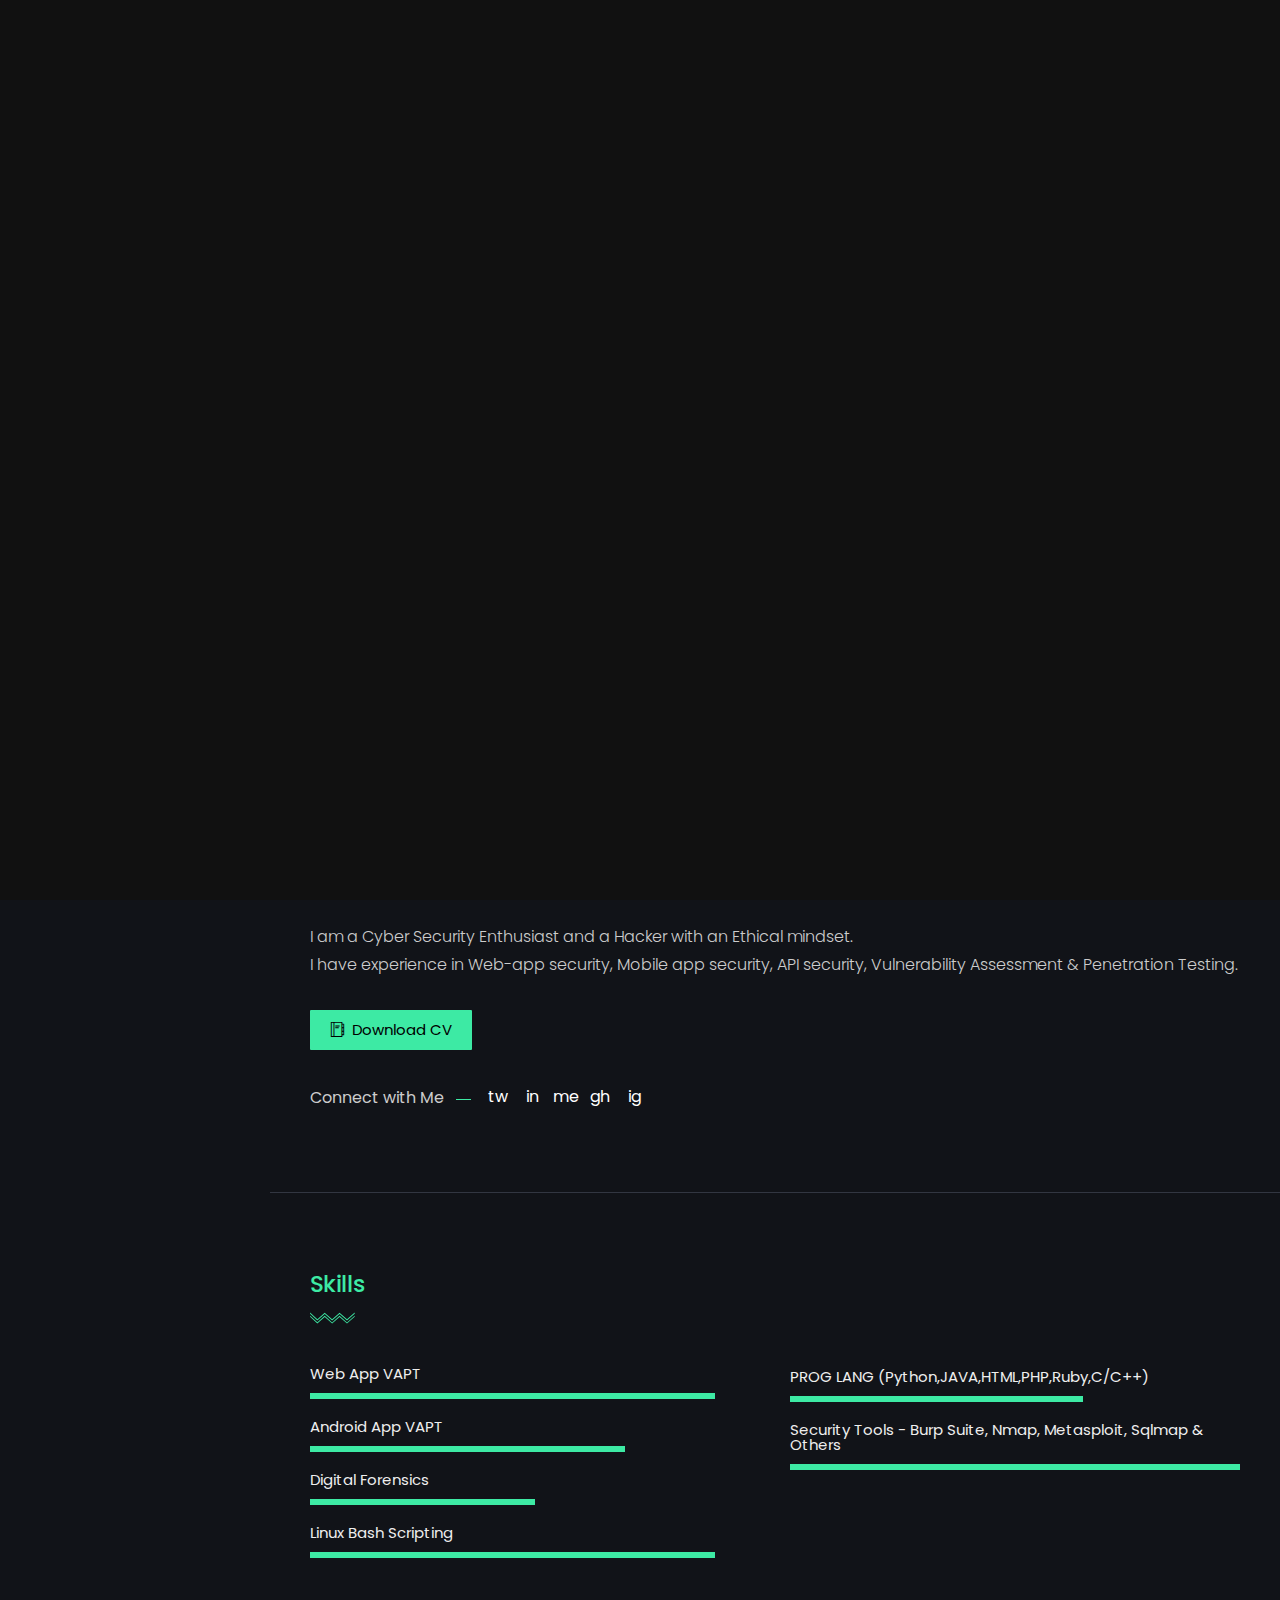
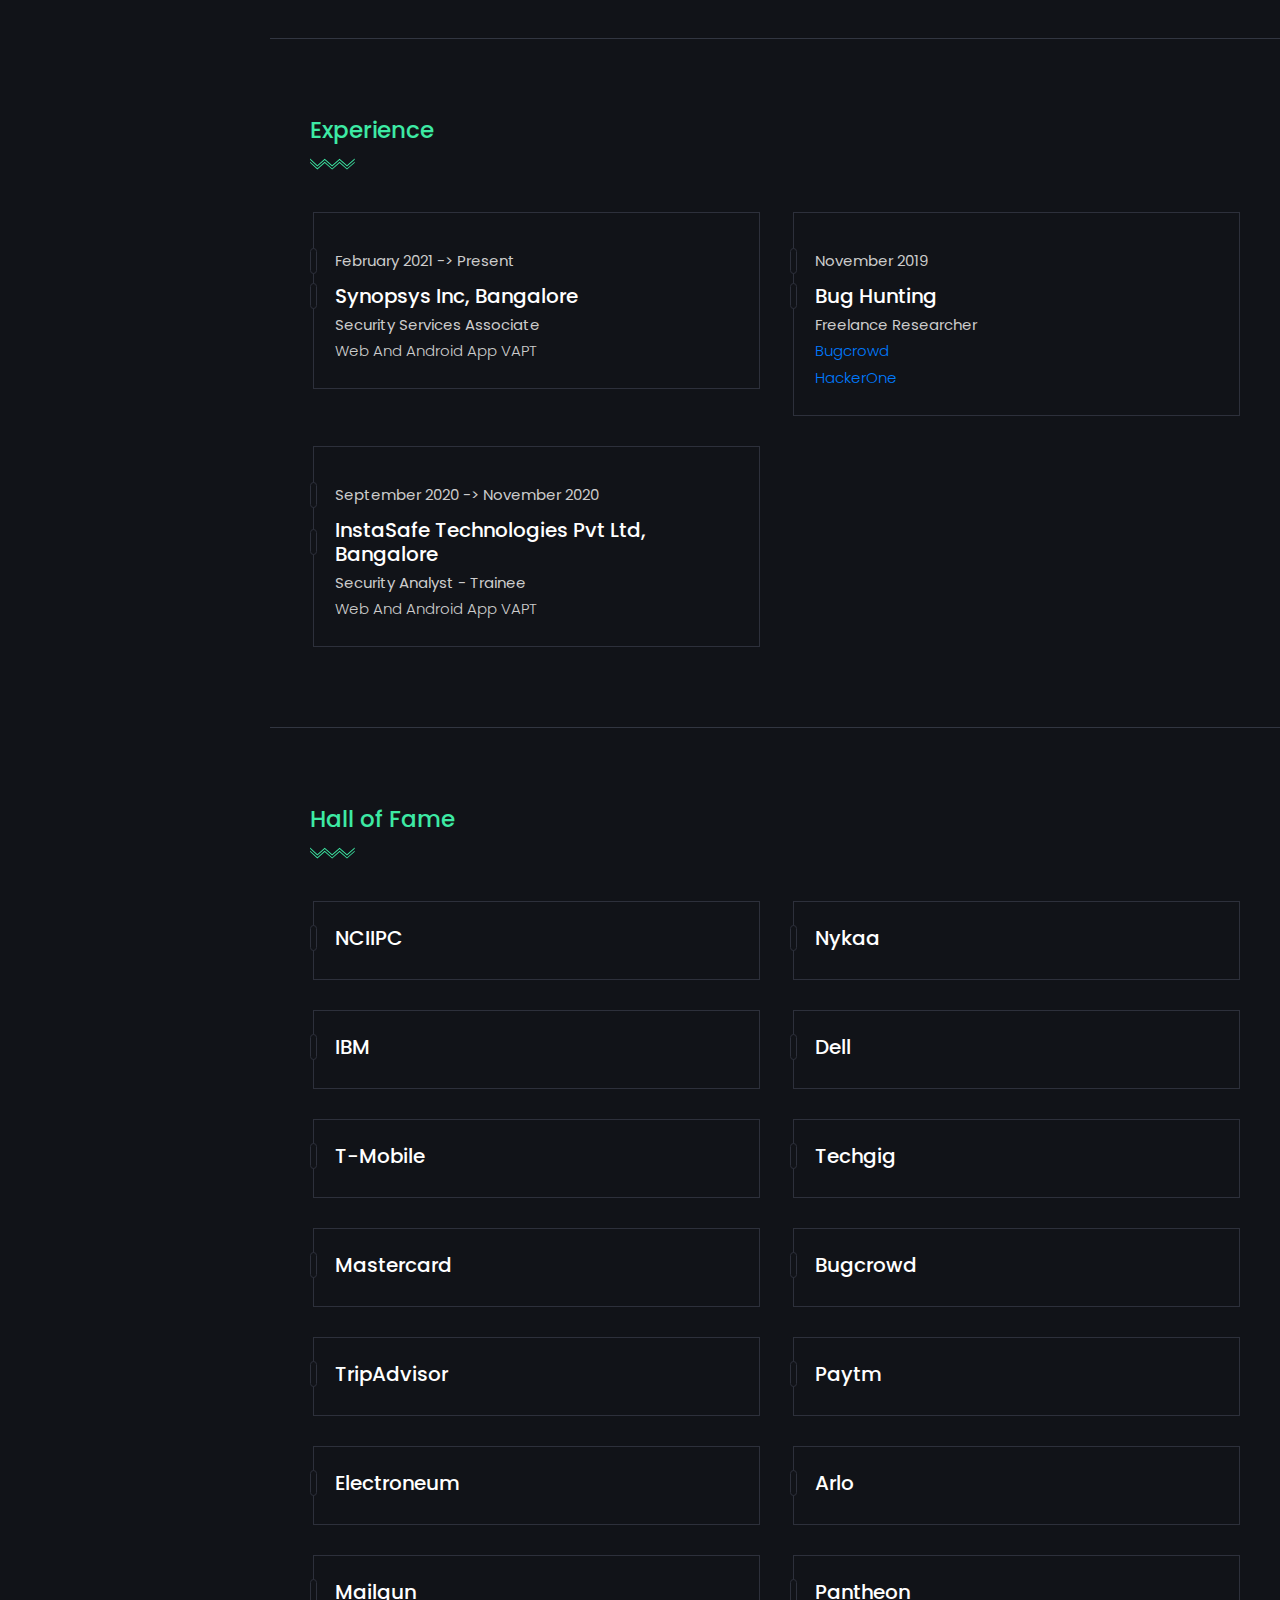
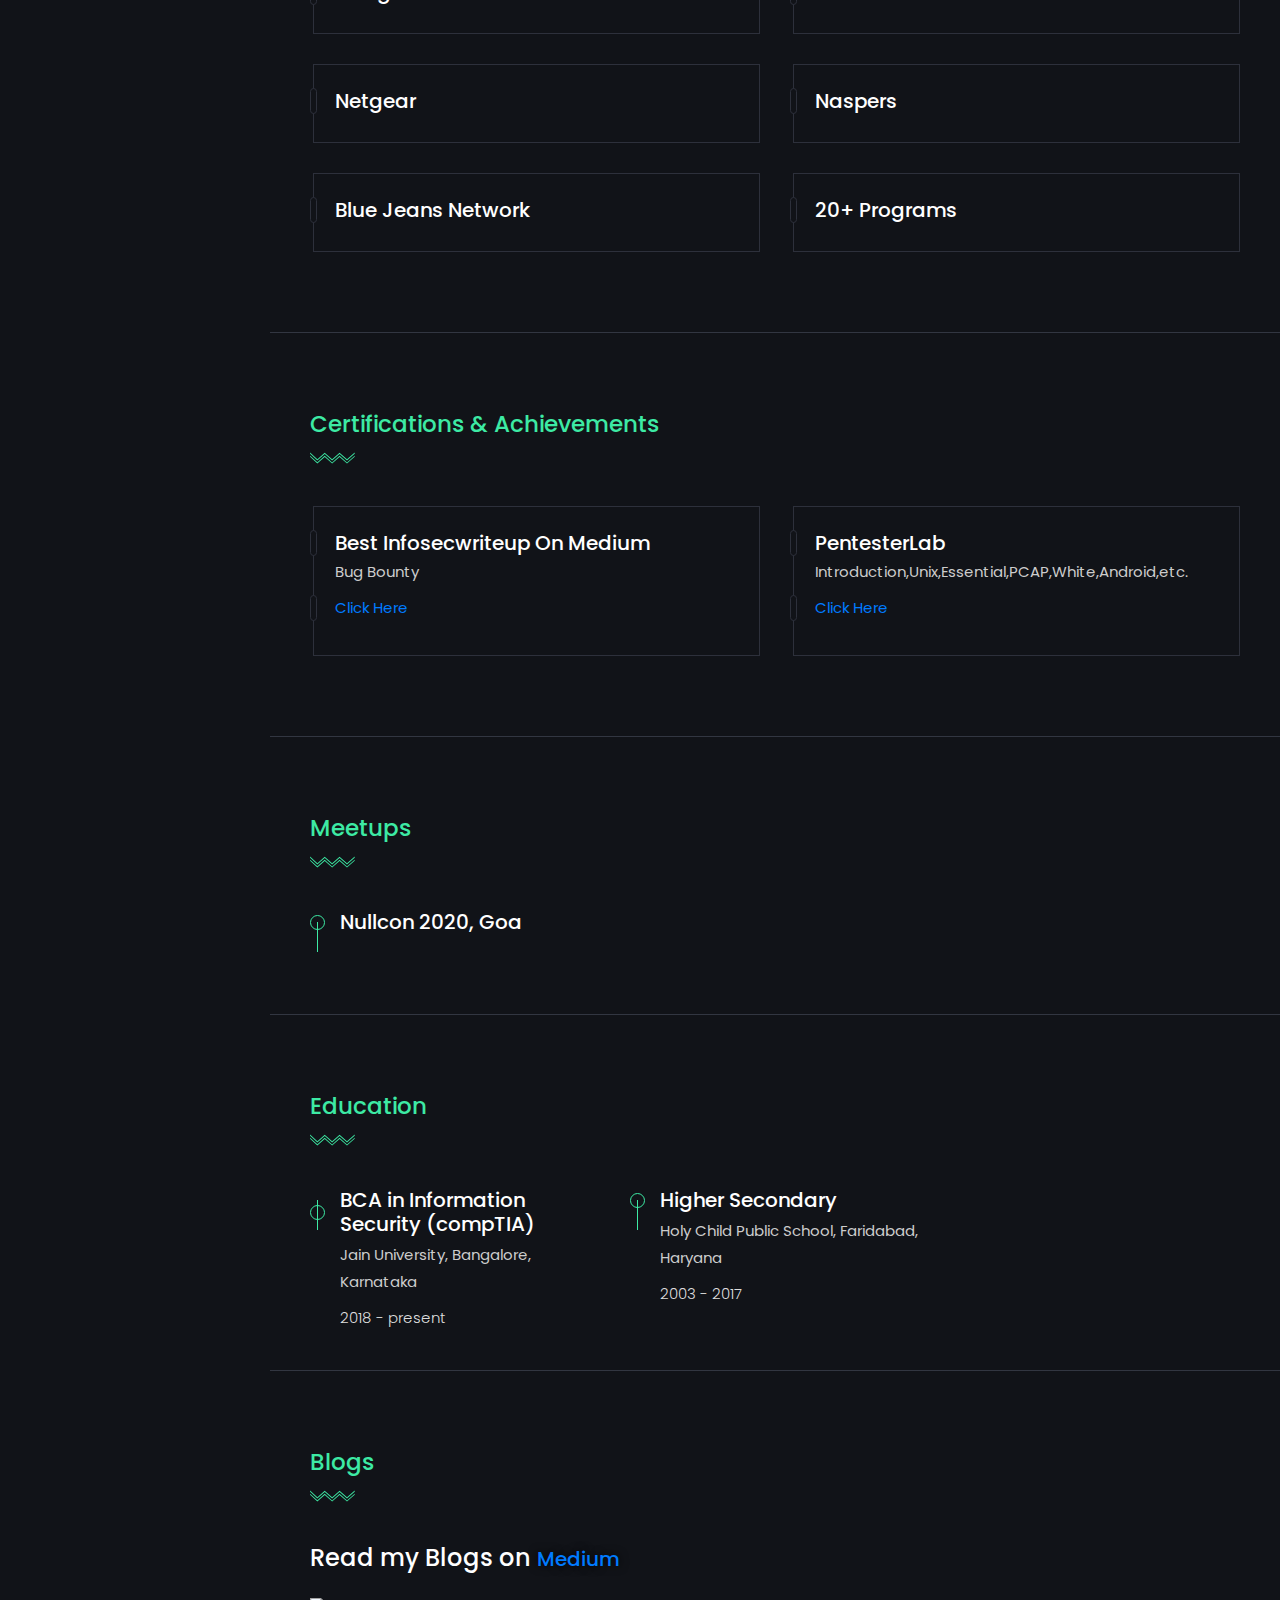
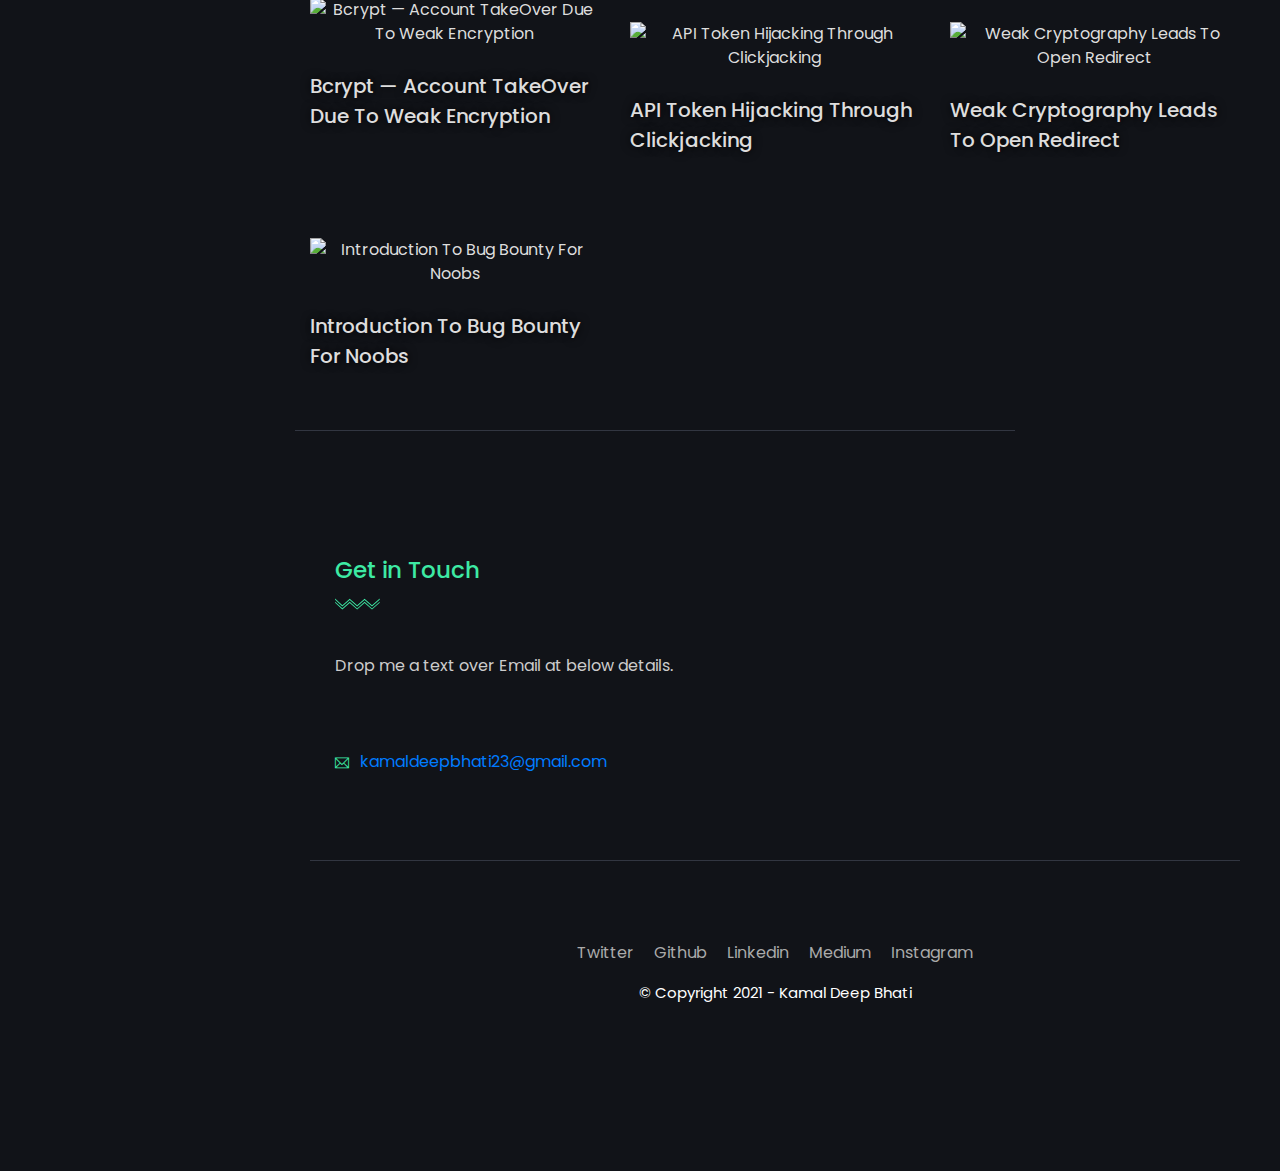
==== commit e2bcc76b: "Update index.html" ====
--- a/index.html
+++ b/index.html
@@ -142,7 +142,7 @@
 							<p class="about-text">I am a Cyber Security Enthusiast and a Hacker with an Ethical mindset.<br/>
 
 I have experience in Web-app security, Mobile app security, API security, Vulnerability Assessment & Penetration Testing.</p>
-							<a href="https://drive.google.com/file/d/1jAXooys48t4Dq9ww5-WUNKUBE76XZFBt/view?usp=sharing" target="_blank"  class="default-btn"><i class="ti-agenda"></i> Download CV</a>
+							<a href="https://drive.google.com/file/d/1PXamSYFrJHKby1hINPcLmFjodsBDBePc/view?usp=sharing" target="_blank"  class="default-btn"><i class="ti-agenda"></i> Download CV</a>
 
 							<!-- social profile links -->
 							<div class="social-links">
@@ -234,7 +234,7 @@
 							<div class="experience-single">
 								<p class="mute-text">February 2021 -> Present</p>
 								<h4 class="company">Synopsys Inc, Bangalore</h4>
-								<p class="position-name">Intern - Technical Engineering</p>								
+								<p class="position-name">Security Services Associate</p>								
 								<p class="company-info">Web And Android App VAPT</p>
 							</div>
 						</div>
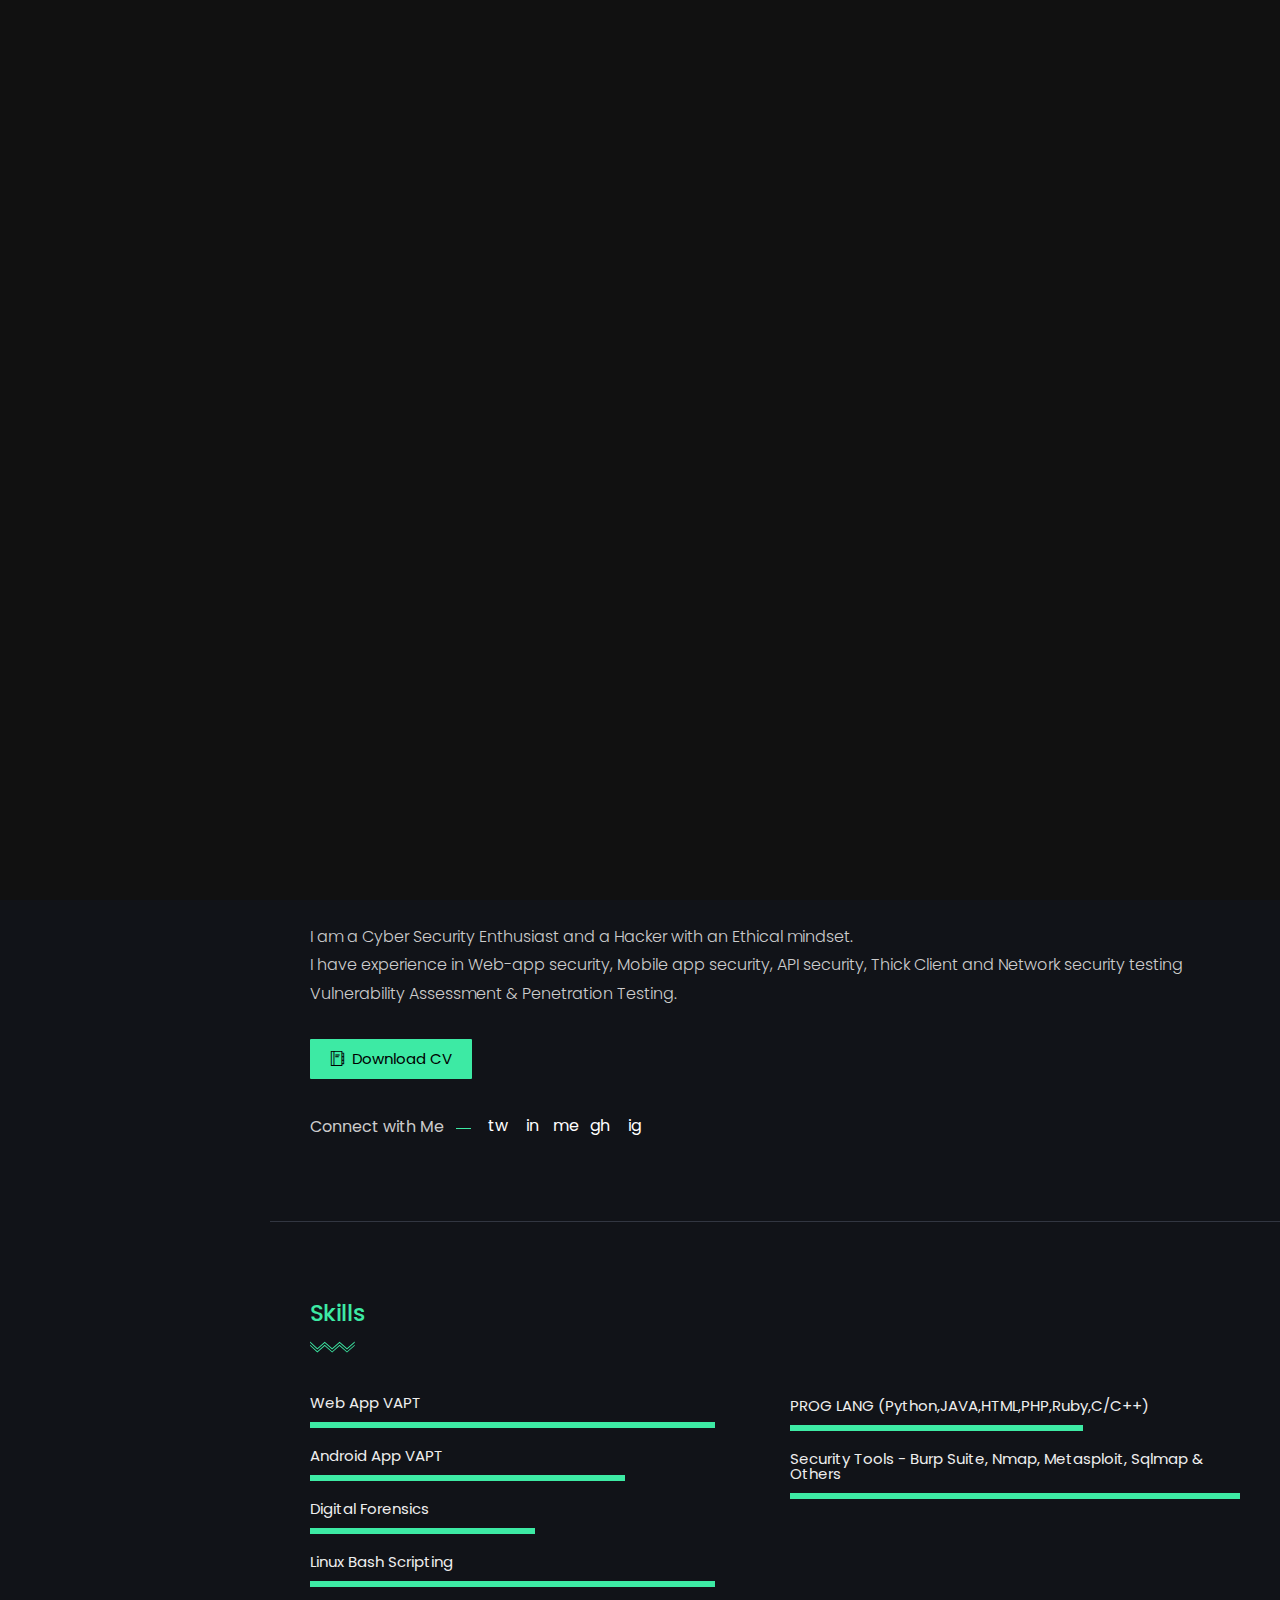
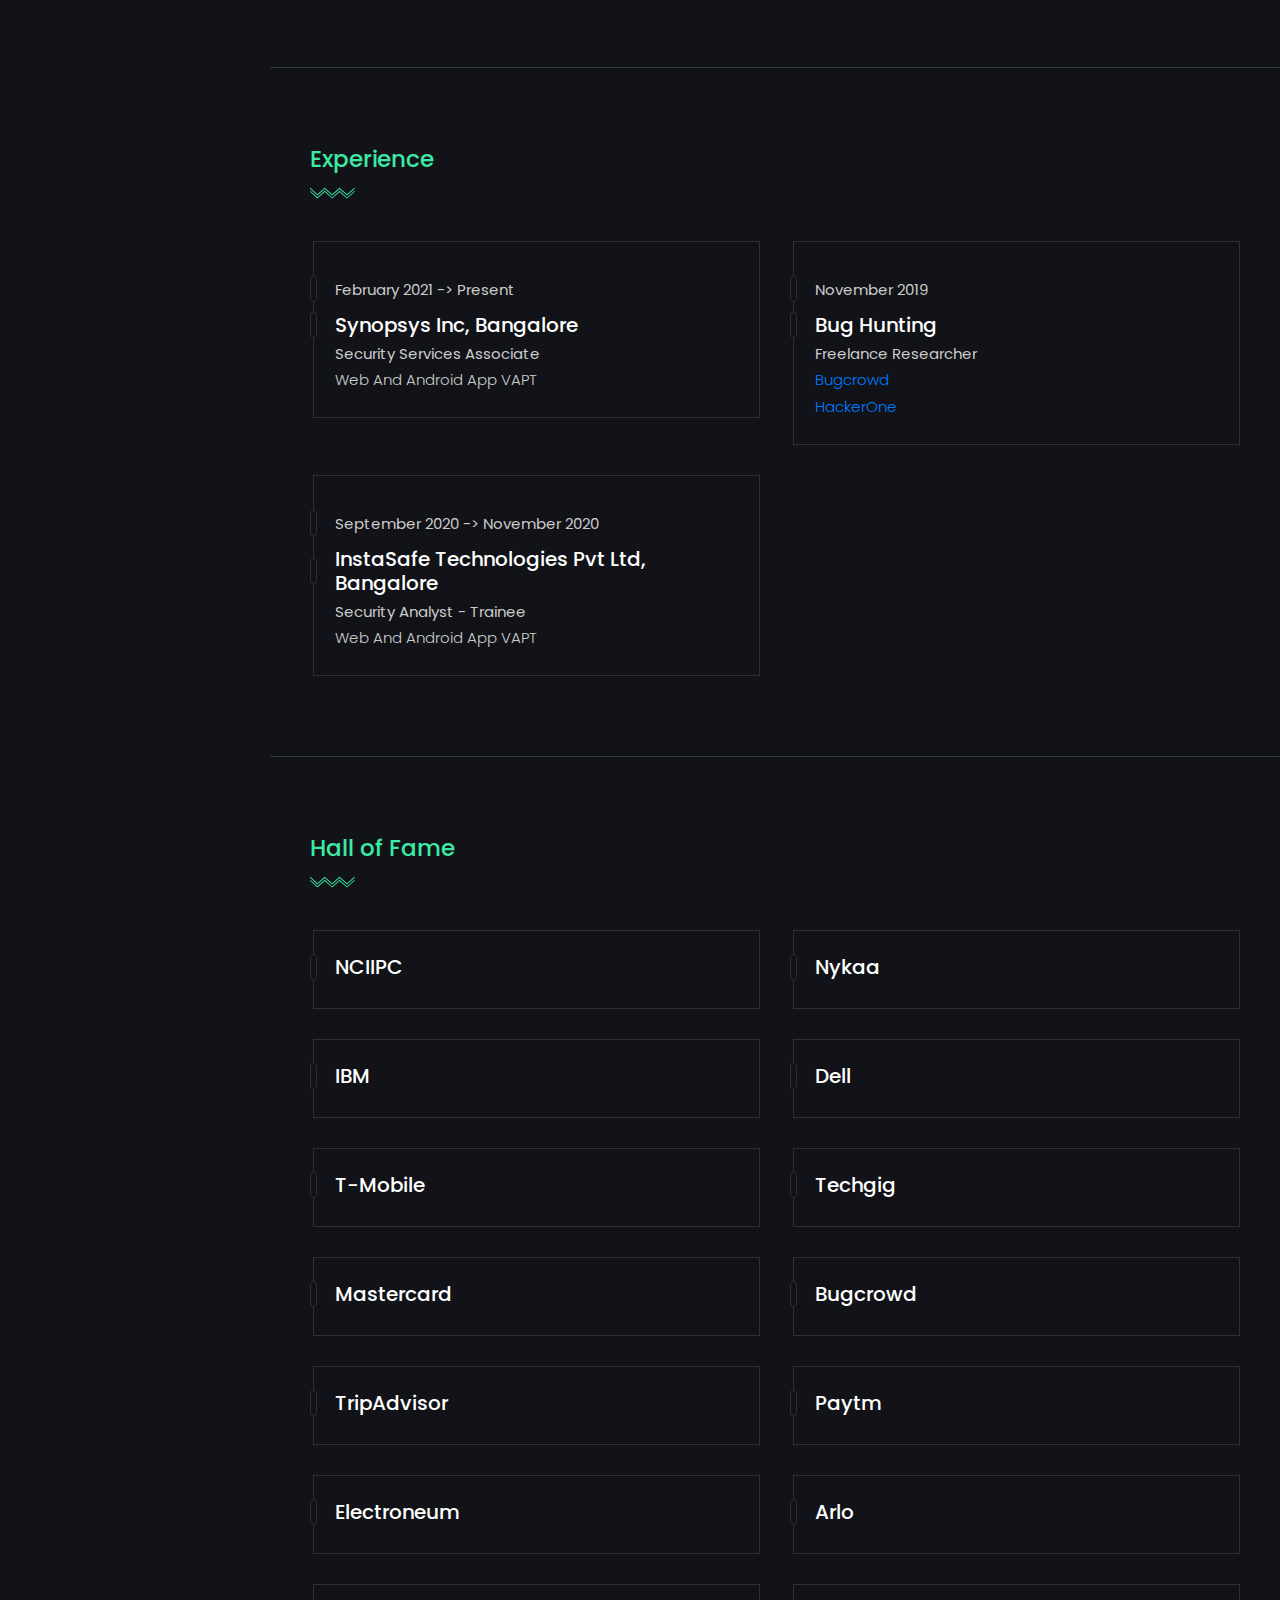
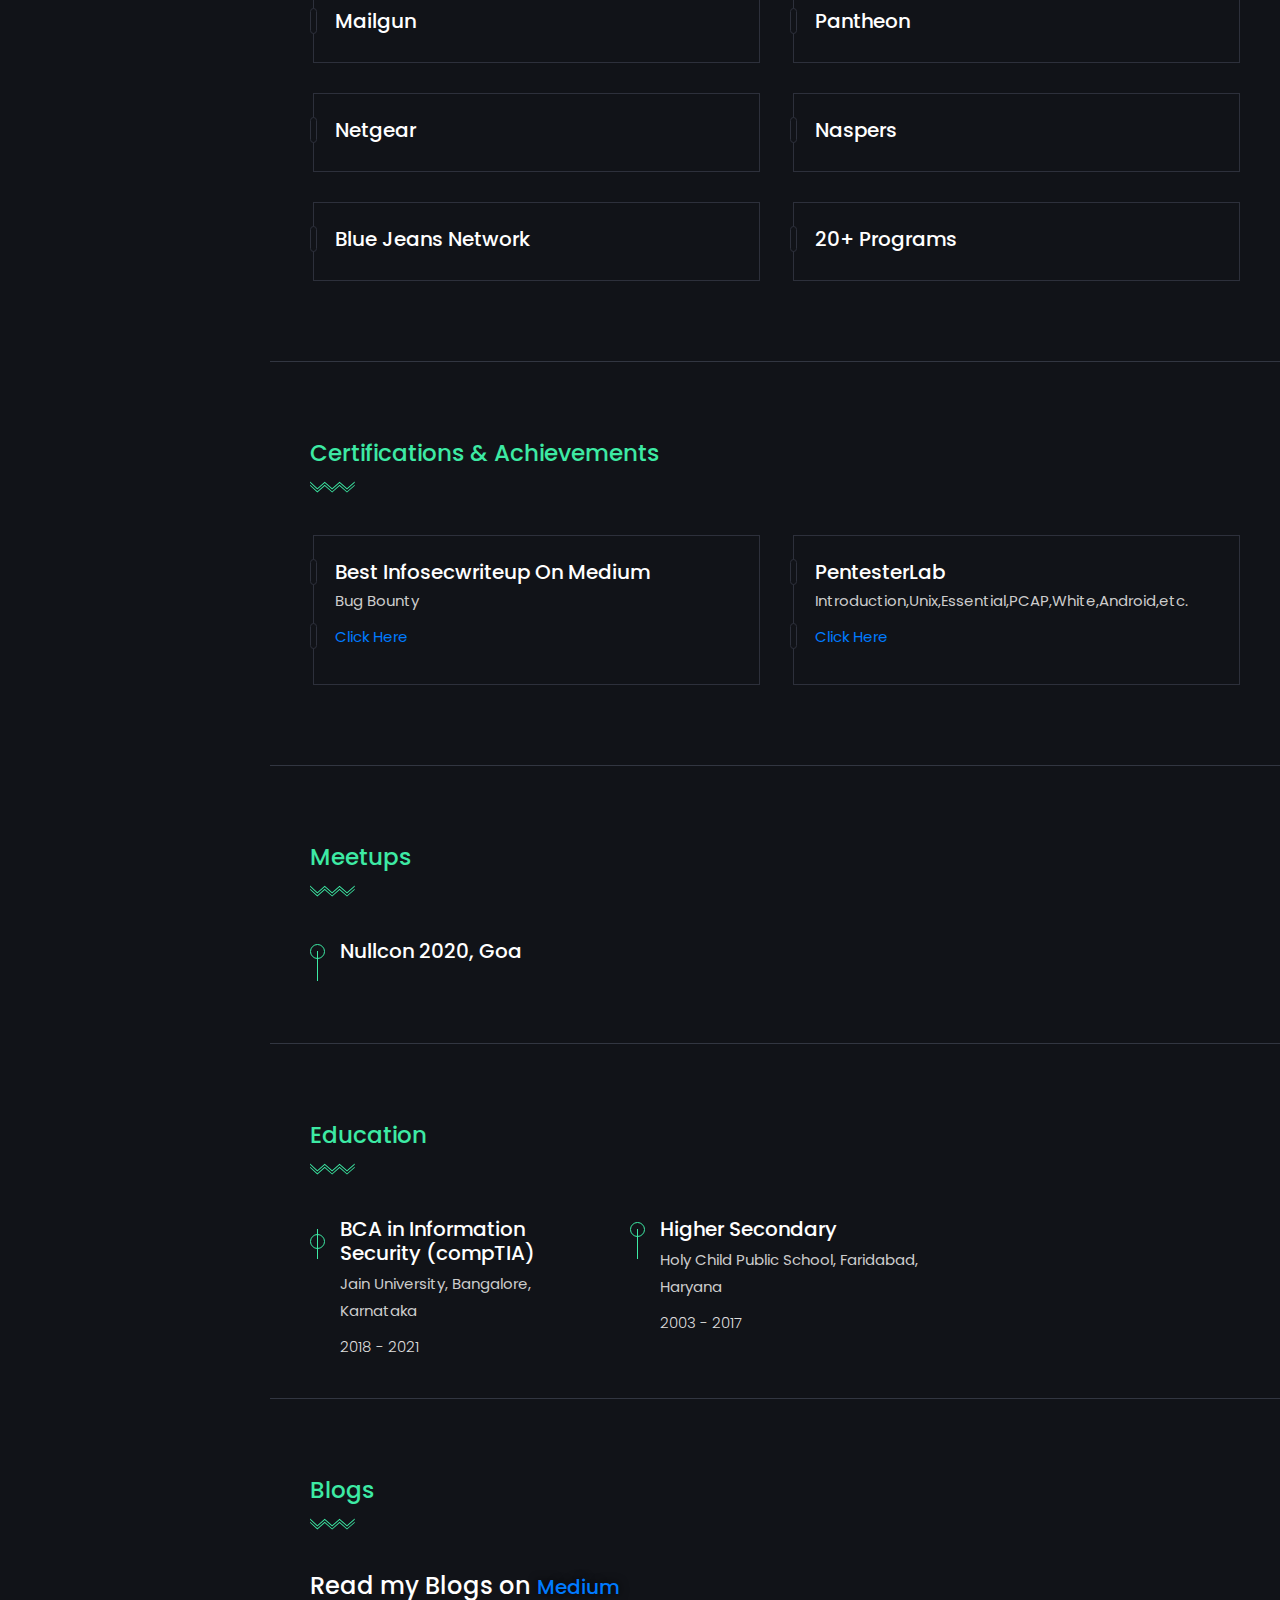
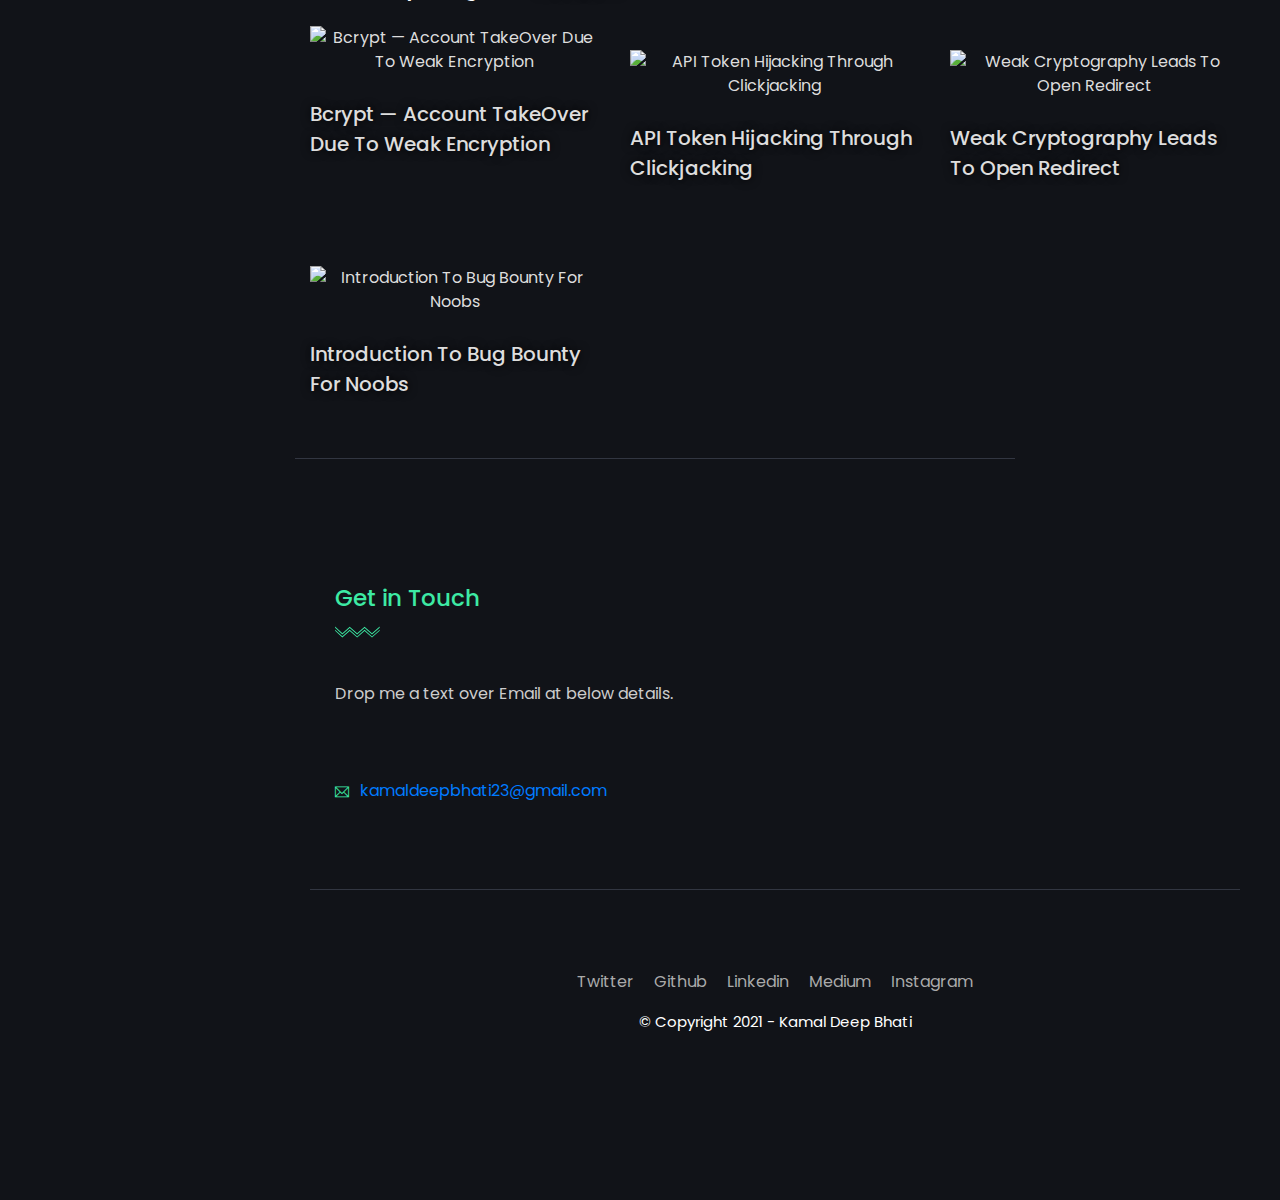
==== commit 82d4fc7d: "Update index.html" ====
--- a/index.html
+++ b/index.html
@@ -90,7 +90,7 @@
 							</div>
 						</div>
 						<div class="col-5">
-							<a href="https://drive.google.com/file/d/1jAXooys48t4Dq9ww5-WUNKUBE76XZFBt/view?usp=sharing" target="_blank" class="default-btn header-action-btn"><i class="ti-agenda"></i> Download CV</a>
+							<a href="https://drive.google.com/file/d/1PXamSYFrJHKby1hINPcLmFjodsBDBePc/view?usp=sharing" target="_blank" class="default-btn header-action-btn"><i class="ti-agenda"></i> Download CV</a>
 							<div class="default-btn menu-btn">
 								<i class="ti-menu"></i>
 								<i class="ti-close"></i>
@@ -141,7 +141,7 @@
 							<h4 class="about-sub-heading">Hey World, I am Kamal Deep Bhati. Here a little about me :) </h4>
 							<p class="about-text">I am a Cyber Security Enthusiast and a Hacker with an Ethical mindset.<br/>
 
-I have experience in Web-app security, Mobile app security, API security, Vulnerability Assessment & Penetration Testing.</p>
+I have experience in Web-app security, Mobile app security, API security, Thick Client and Network security testing Vulnerability Assessment & Penetration Testing.</p>
 							<a href="https://drive.google.com/file/d/1PXamSYFrJHKby1hINPcLmFjodsBDBePc/view?usp=sharing" target="_blank"  class="default-btn"><i class="ti-agenda"></i> Download CV</a>
 
 							<!-- social profile links -->
@@ -442,7 +442,7 @@
 							<div class="education-single">
 								<h4 class="course-name">BCA in Information Security (compTIA)</h4>
 								<p class="institute">Jain University, Bangalore, Karnataka</p>
-								<p class="mute-text">2018 - present</p>
+								<p class="mute-text">2018 - 2021</p>
 							</div>
 						</div>
 						<div class="col-lg-4 col-md-6 col-sm-6">
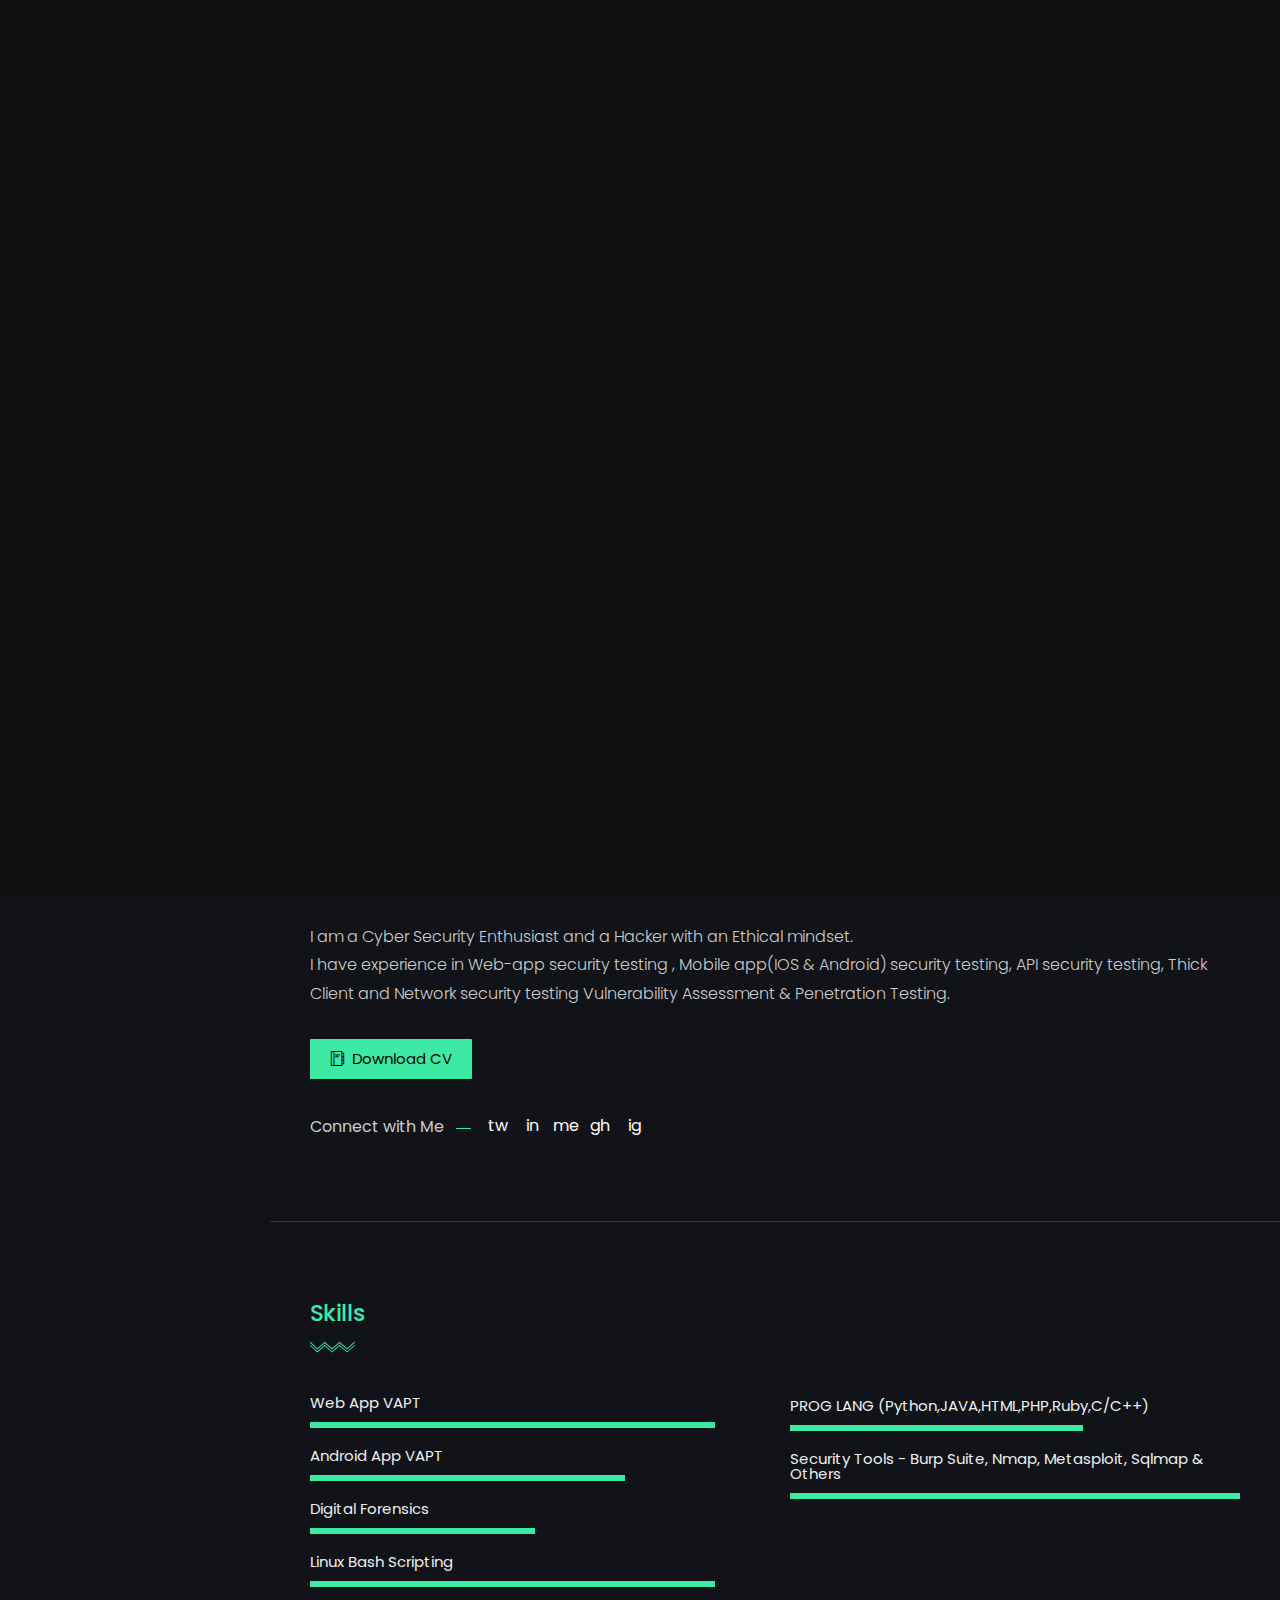
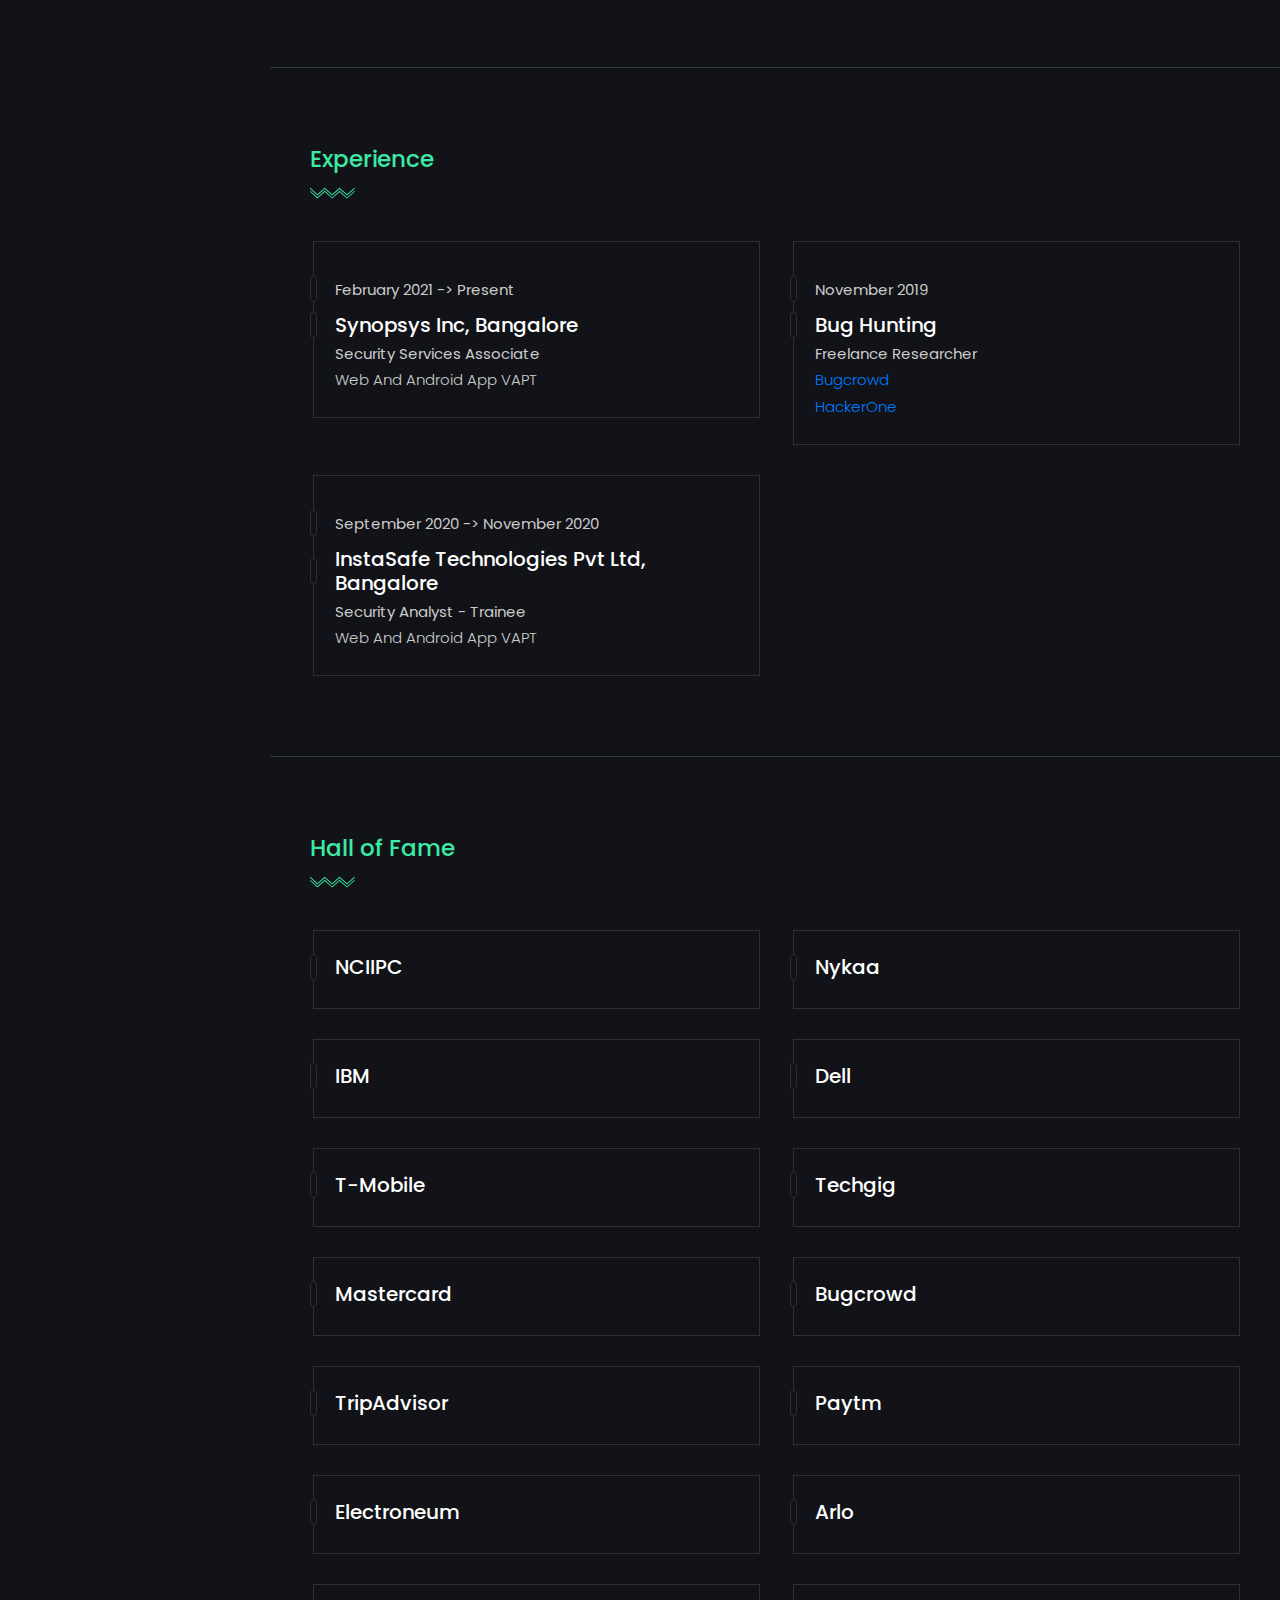
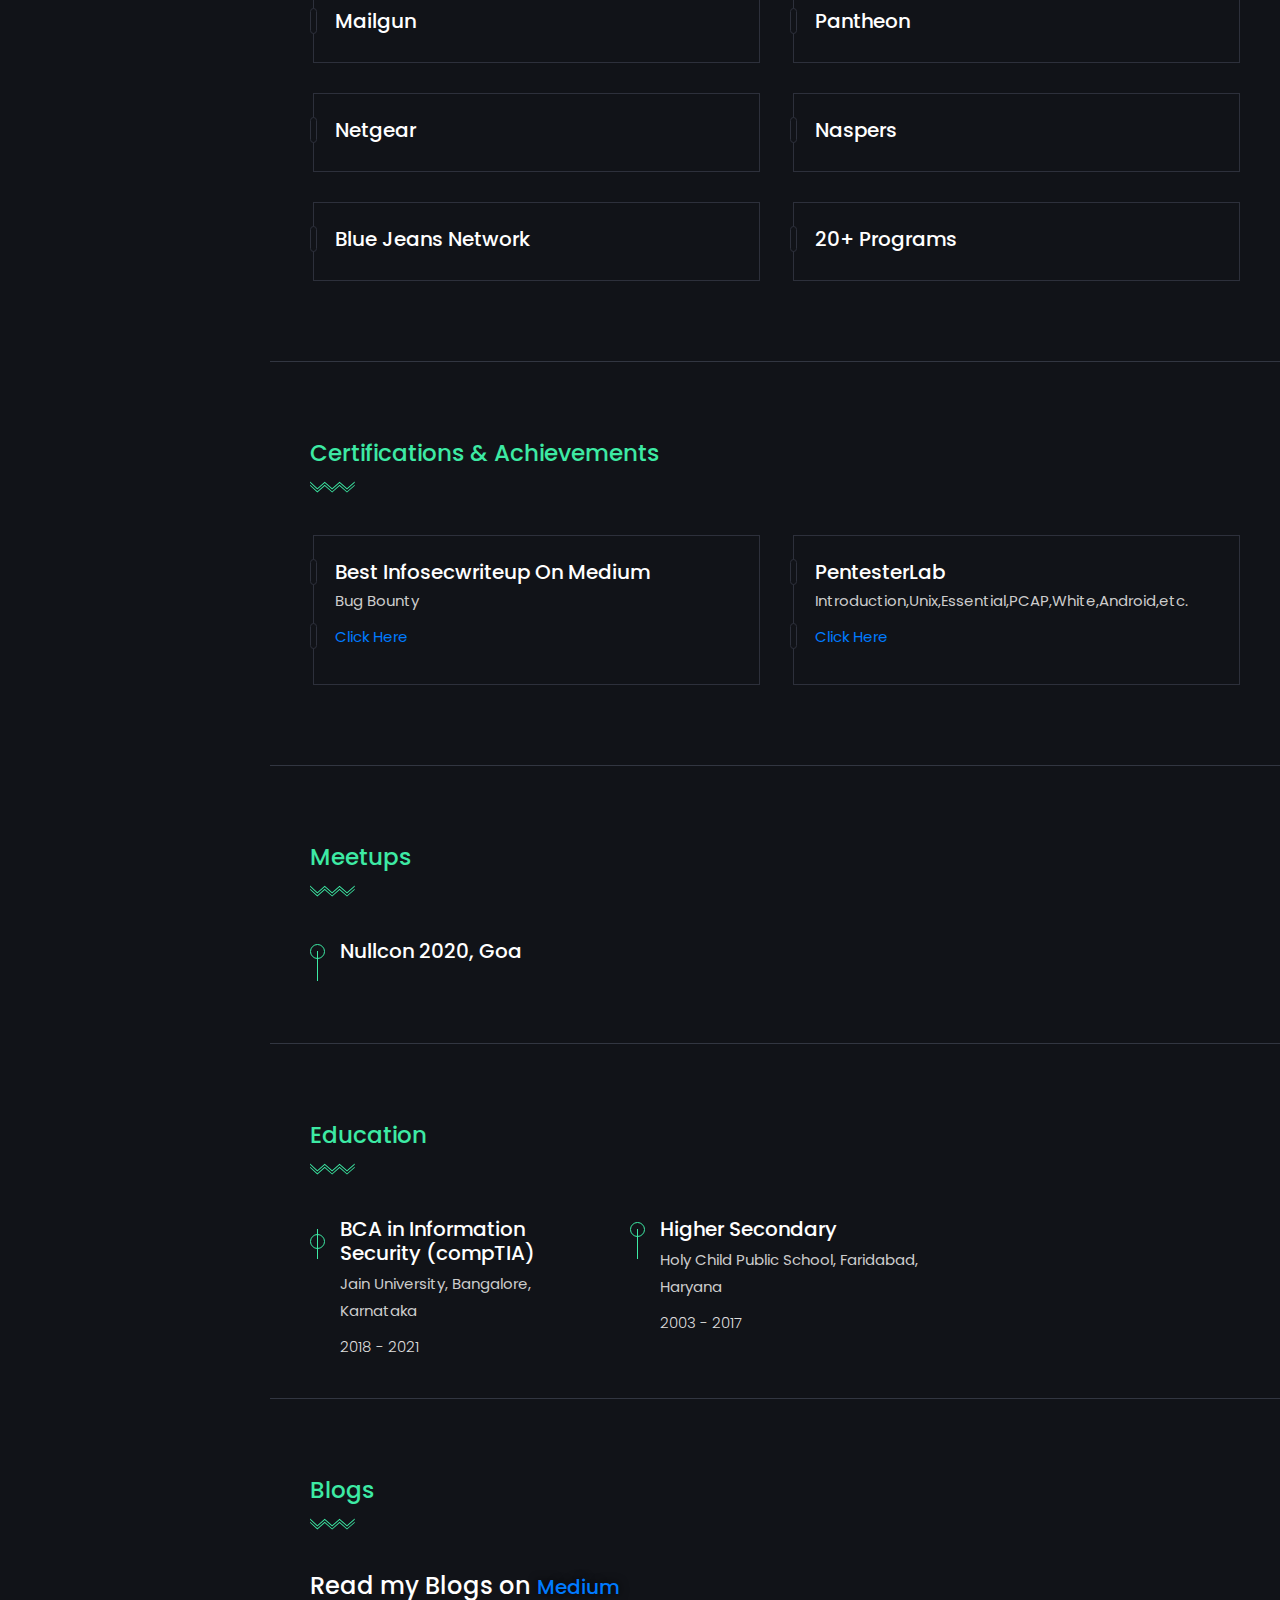
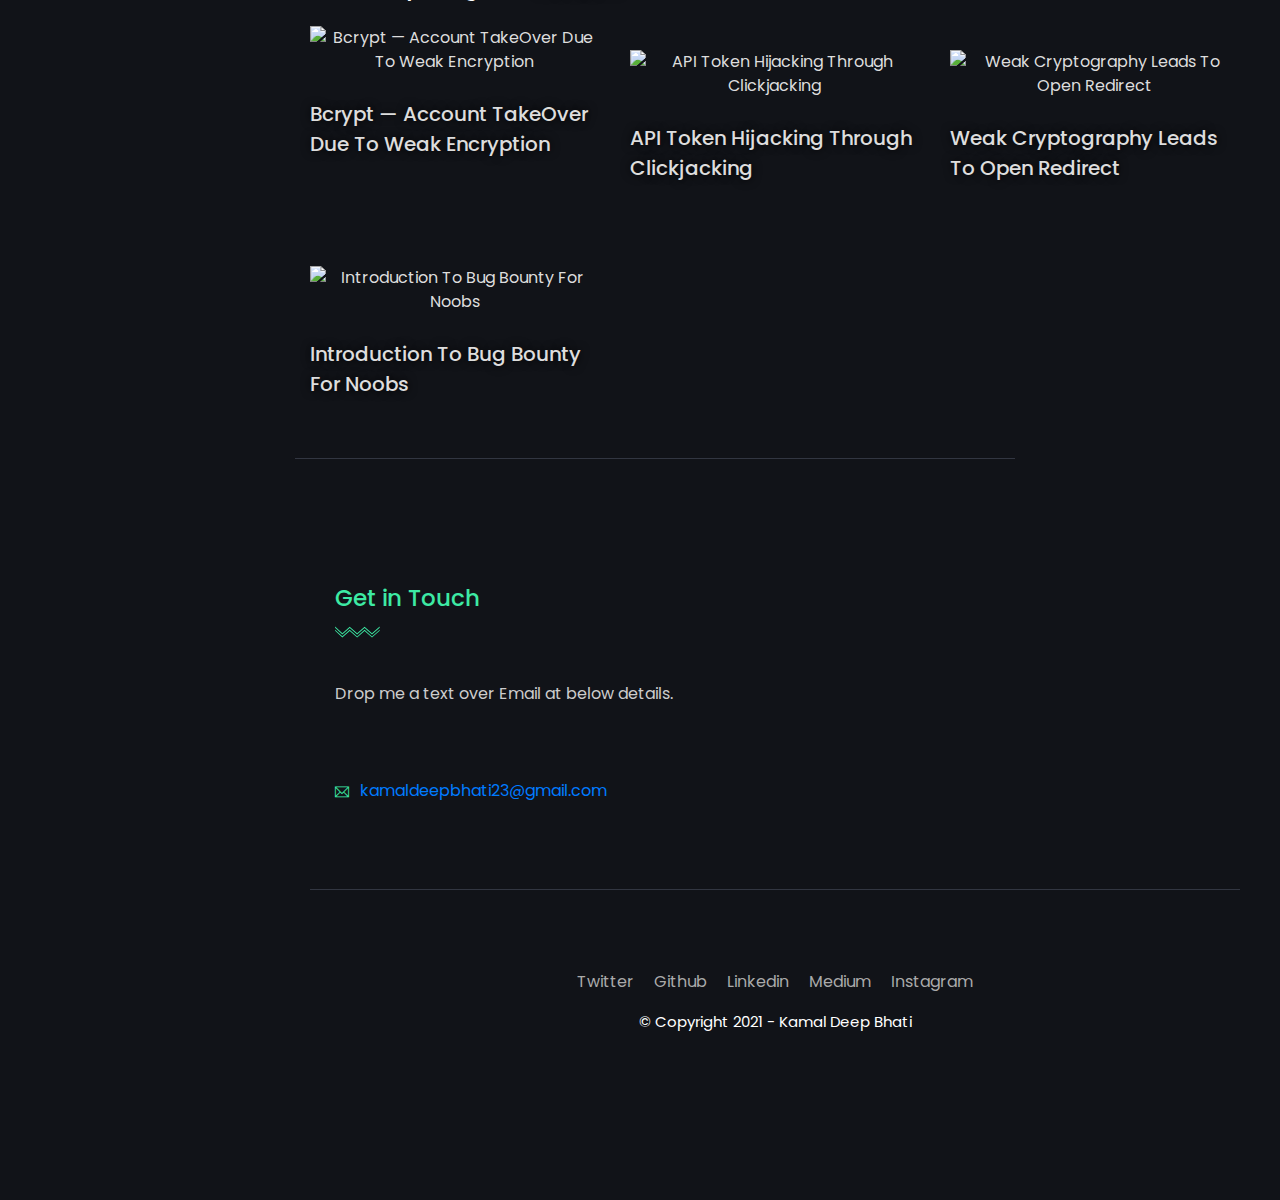
==== commit beeb1236: "Update index.html" ====
--- a/index.html
+++ b/index.html
@@ -90,7 +90,7 @@
 							</div>
 						</div>
 						<div class="col-5">
-							<a href="https://drive.google.com/file/d/1PXamSYFrJHKby1hINPcLmFjodsBDBePc/view?usp=sharing" target="_blank" class="default-btn header-action-btn"><i class="ti-agenda"></i> Download CV</a>
+							<a href="https://drive.google.com/file/d/103funjleoN3PcCJmlykFiBAb7yY5suU0/view?usp=share_link" target="_blank" class="default-btn header-action-btn"><i class="ti-agenda"></i> Download CV</a>
 							<div class="default-btn menu-btn">
 								<i class="ti-menu"></i>
 								<i class="ti-close"></i>
@@ -141,8 +141,8 @@
 							<h4 class="about-sub-heading">Hey World, I am Kamal Deep Bhati. Here a little about me :) </h4>
 							<p class="about-text">I am a Cyber Security Enthusiast and a Hacker with an Ethical mindset.<br/>
 
-I have experience in Web-app security, Mobile app security, API security, Thick Client and Network security testing Vulnerability Assessment & Penetration Testing.</p>
-							<a href="https://drive.google.com/file/d/1PXamSYFrJHKby1hINPcLmFjodsBDBePc/view?usp=sharing" target="_blank"  class="default-btn"><i class="ti-agenda"></i> Download CV</a>
+I have experience in Web-app security testing , Mobile app(IOS & Android) security testing, API security testing, Thick Client and Network security testing Vulnerability Assessment & Penetration Testing.</p>
+							<a href="https://drive.google.com/file/d/103funjleoN3PcCJmlykFiBAb7yY5suU0/view?usp=share_link" target="_blank"  class="default-btn"><i class="ti-agenda"></i> Download CV</a>
 
 							<!-- social profile links -->
 							<div class="social-links">
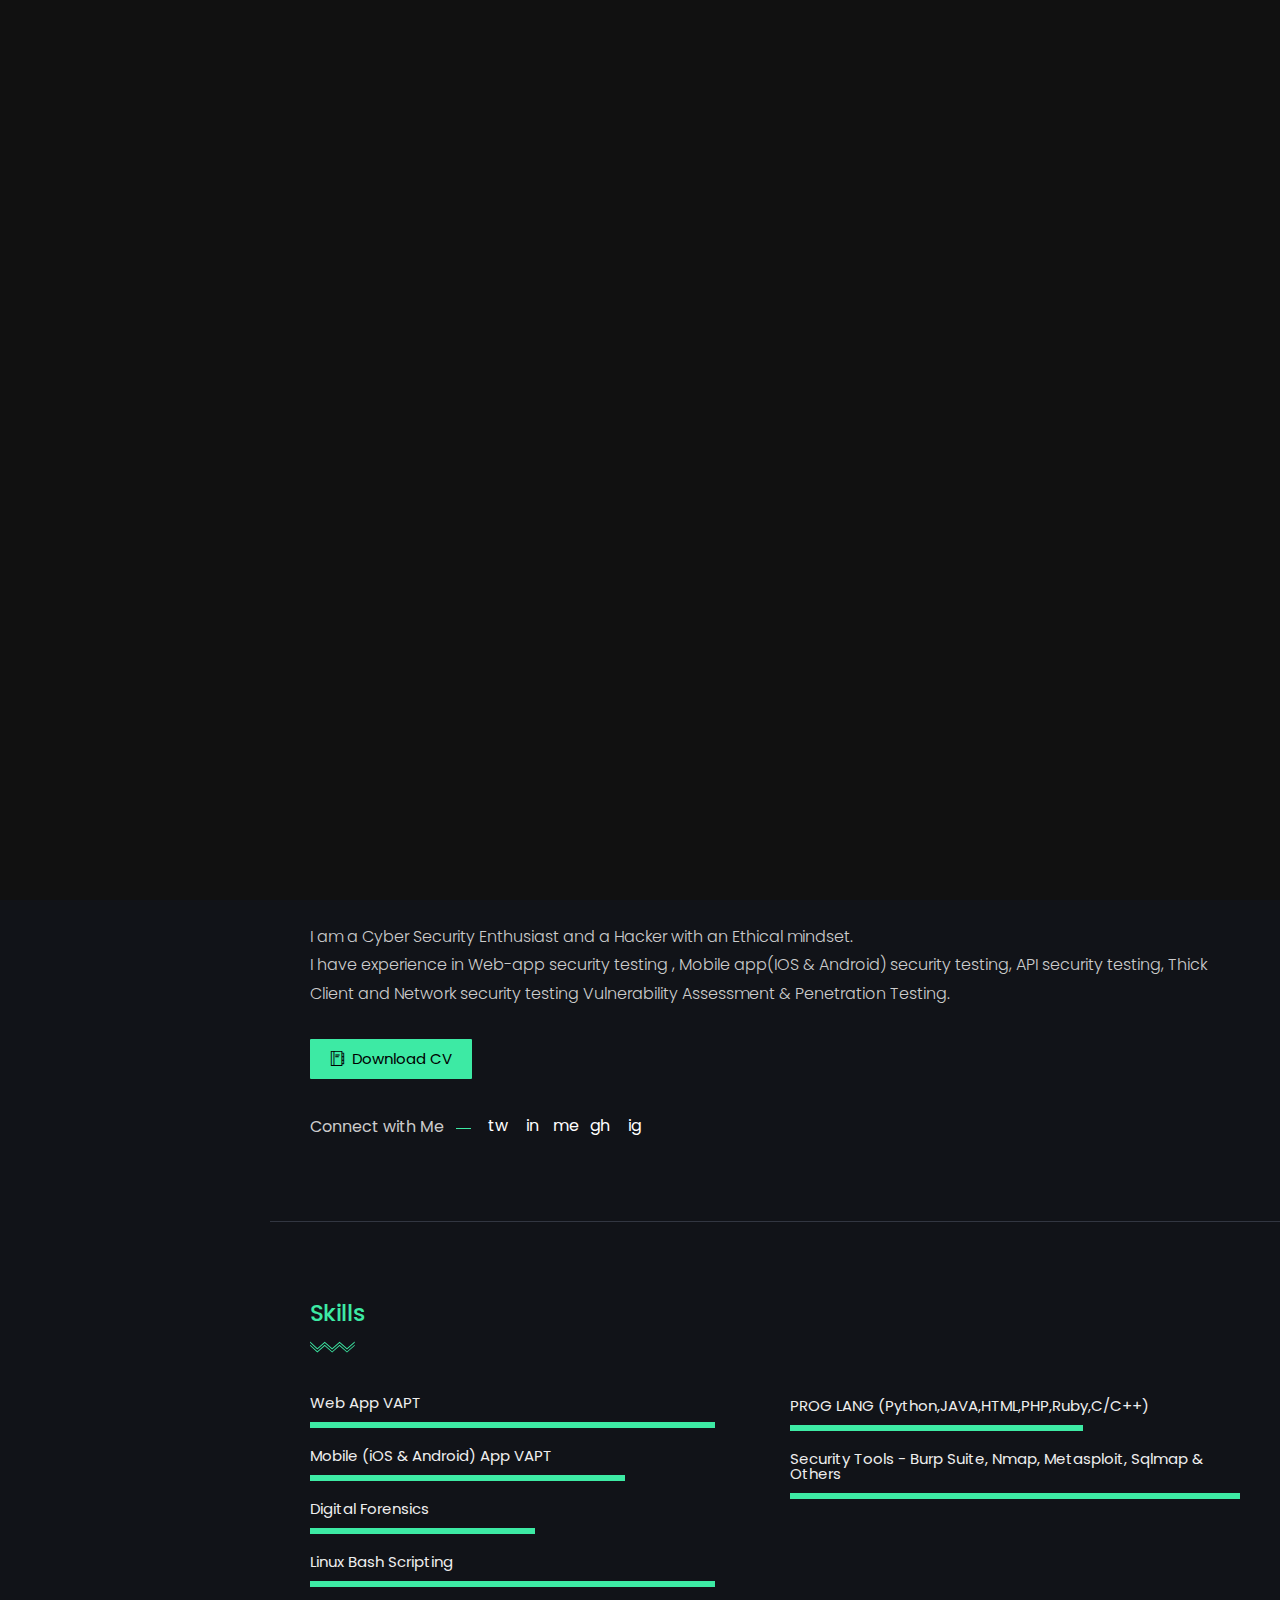
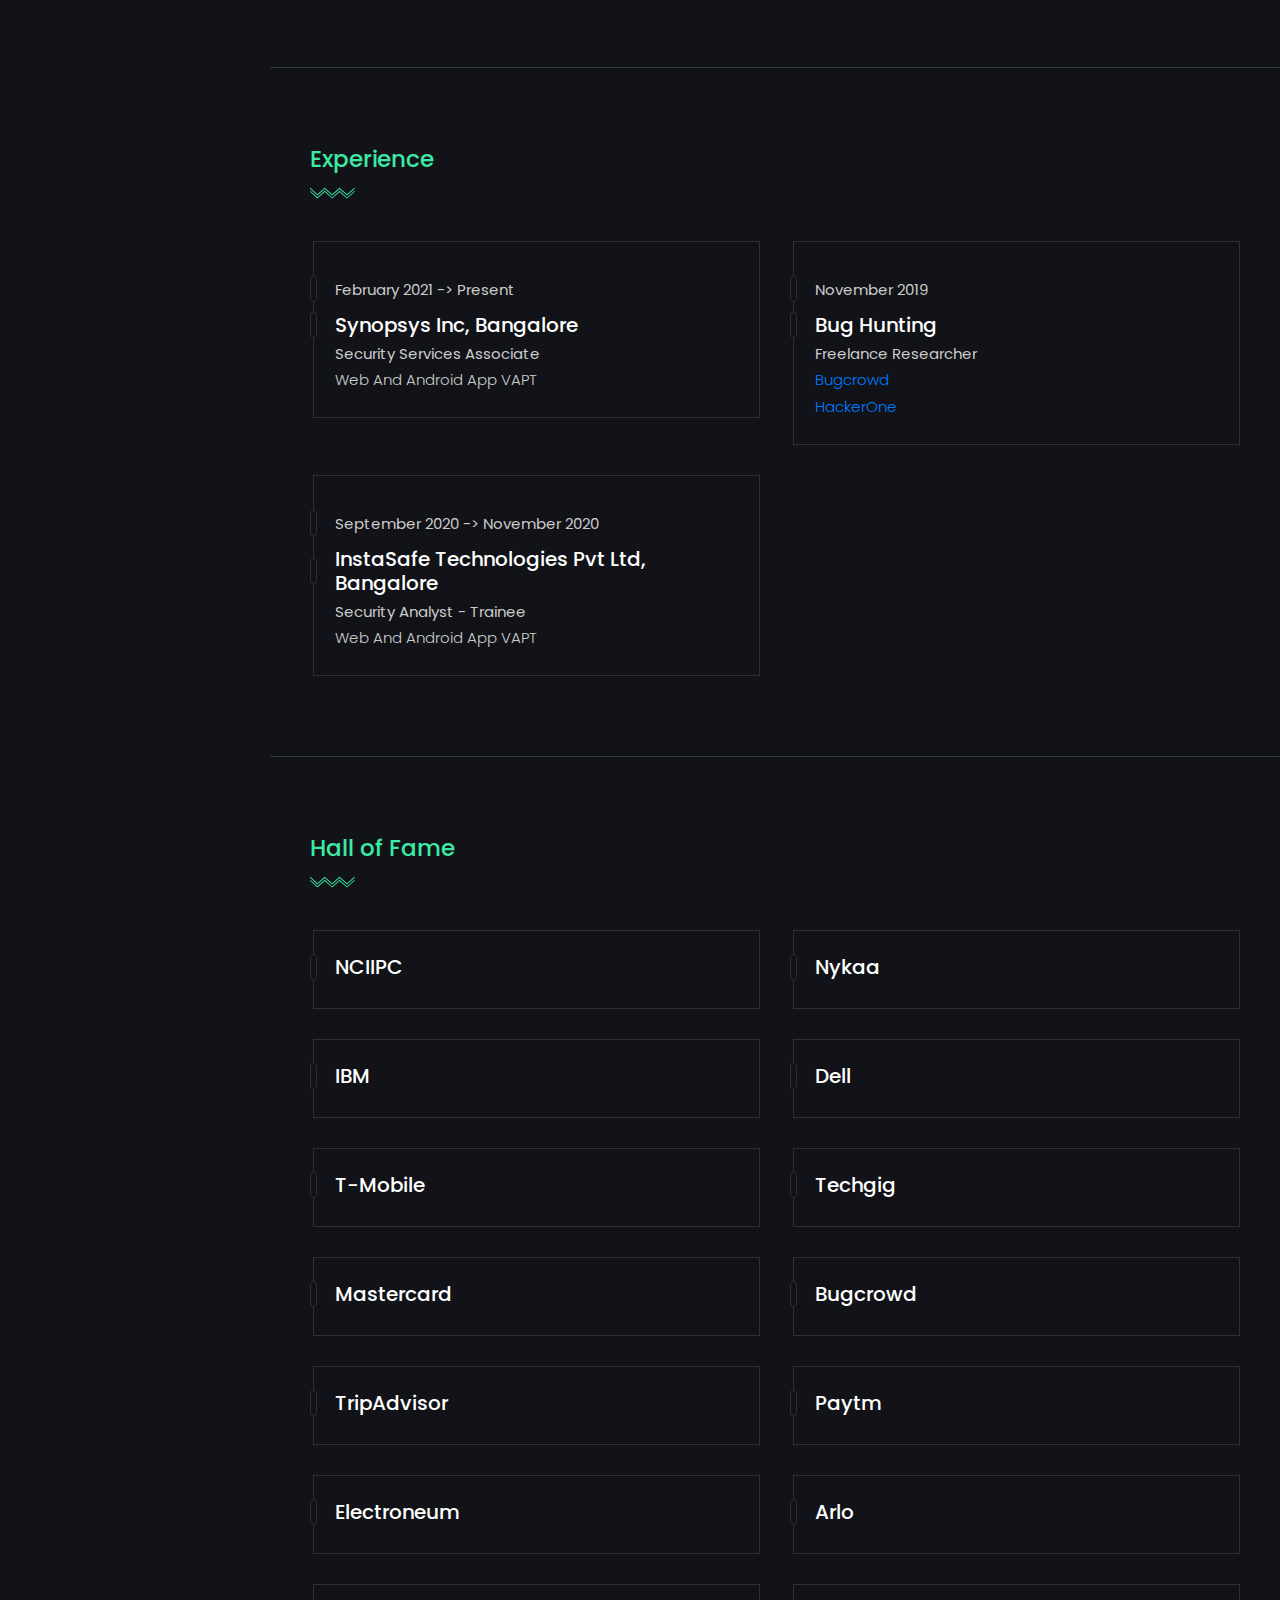
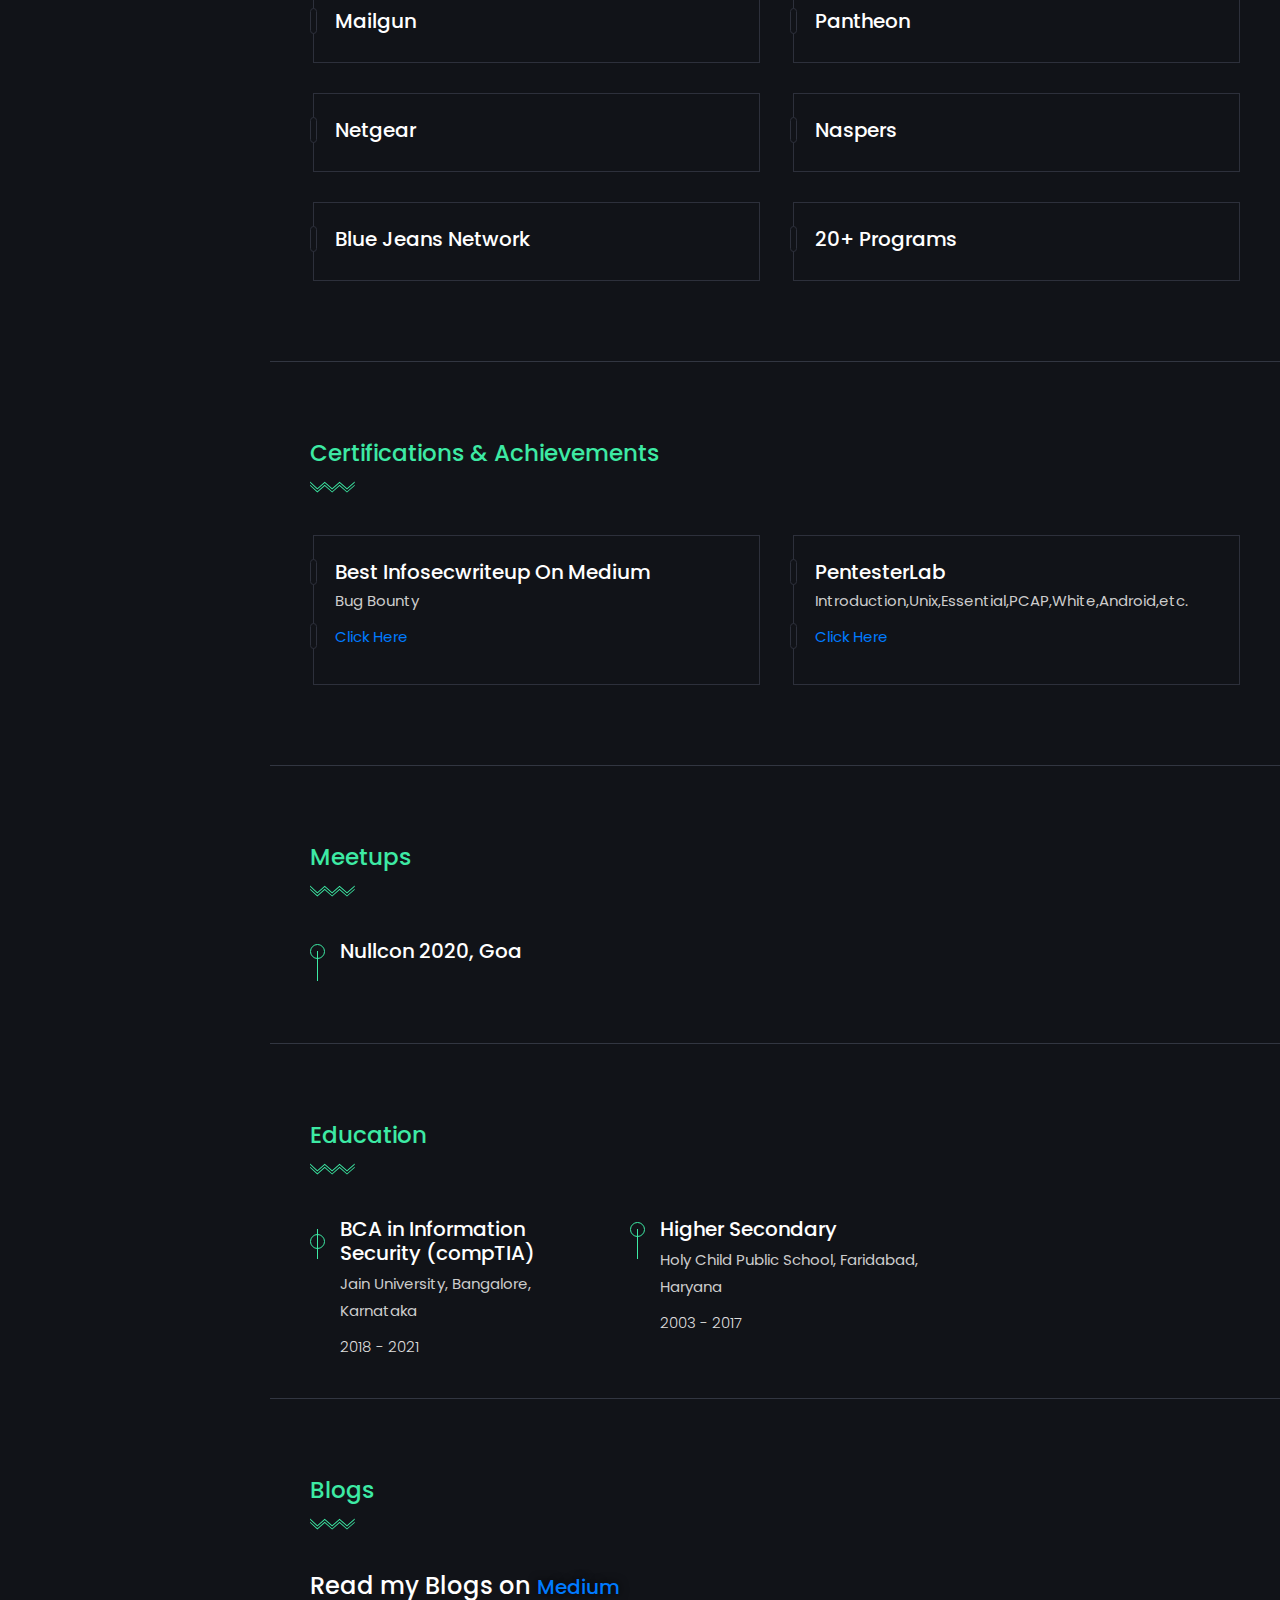
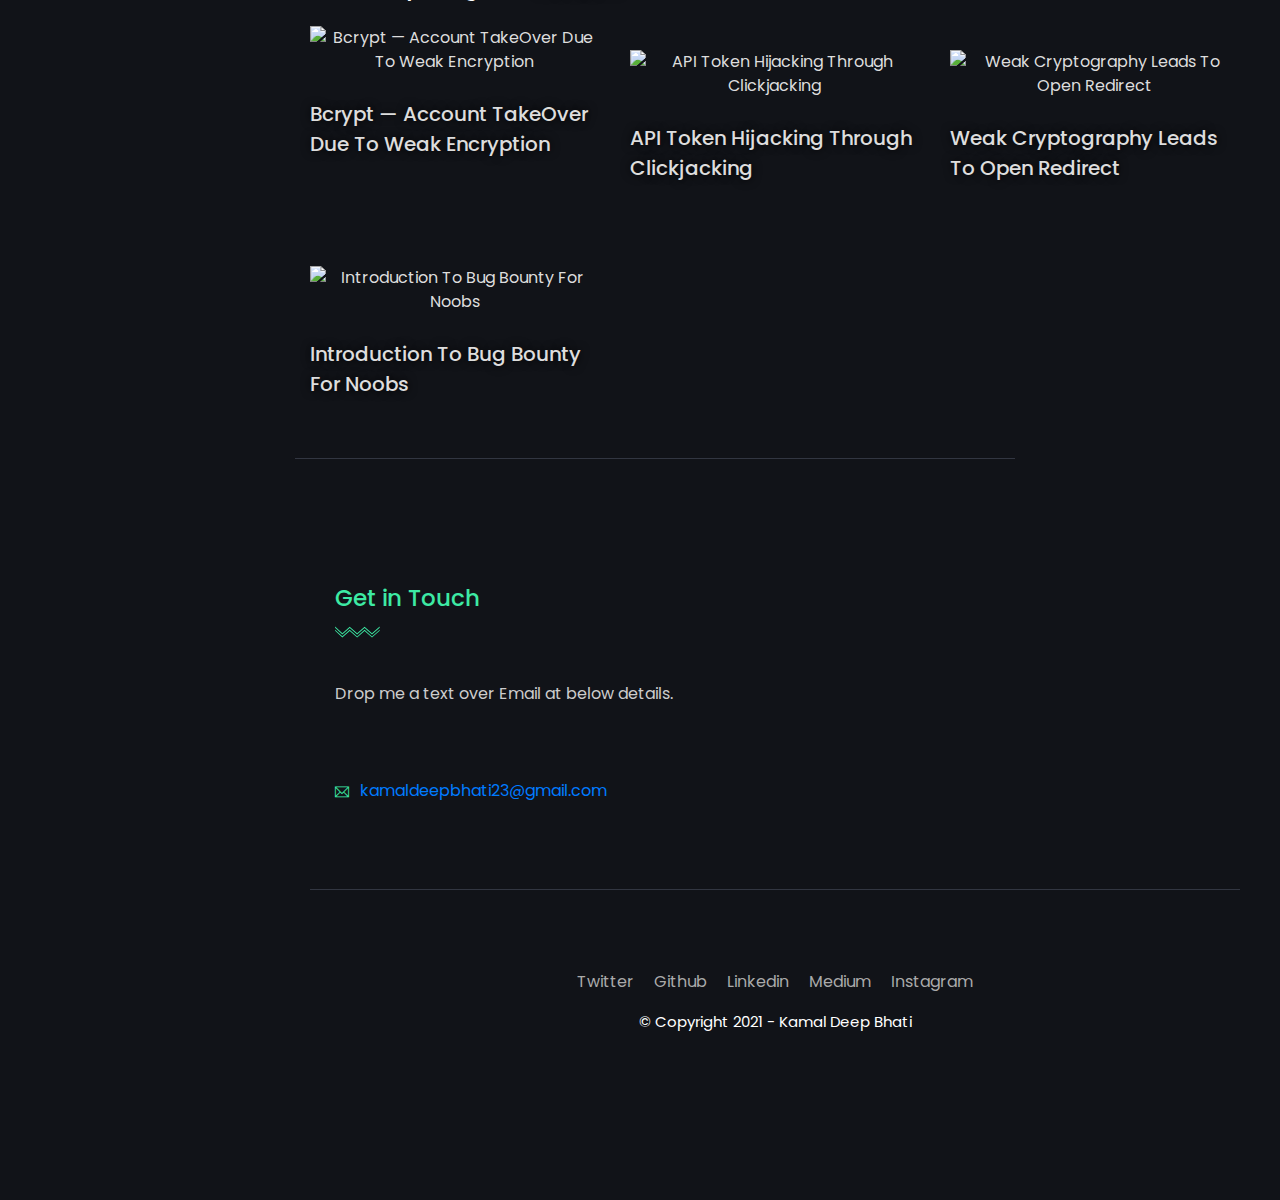
==== commit 583ab75a: "Update index.html" ====
--- a/index.html
+++ b/index.html
@@ -177,7 +177,7 @@
 							</div>
 							<!-- skill item -->
 							<div class="skill-item">
-								<p>Android App VAPT</p>
+								<p>Mobile (iOS & Android) App VAPT</p>
 								<div class="skill-wrap">
 									<div class="skill-percent wow slideInLeft" data-wow-delay=".1s" style="width:70%"></div>
 								</div>
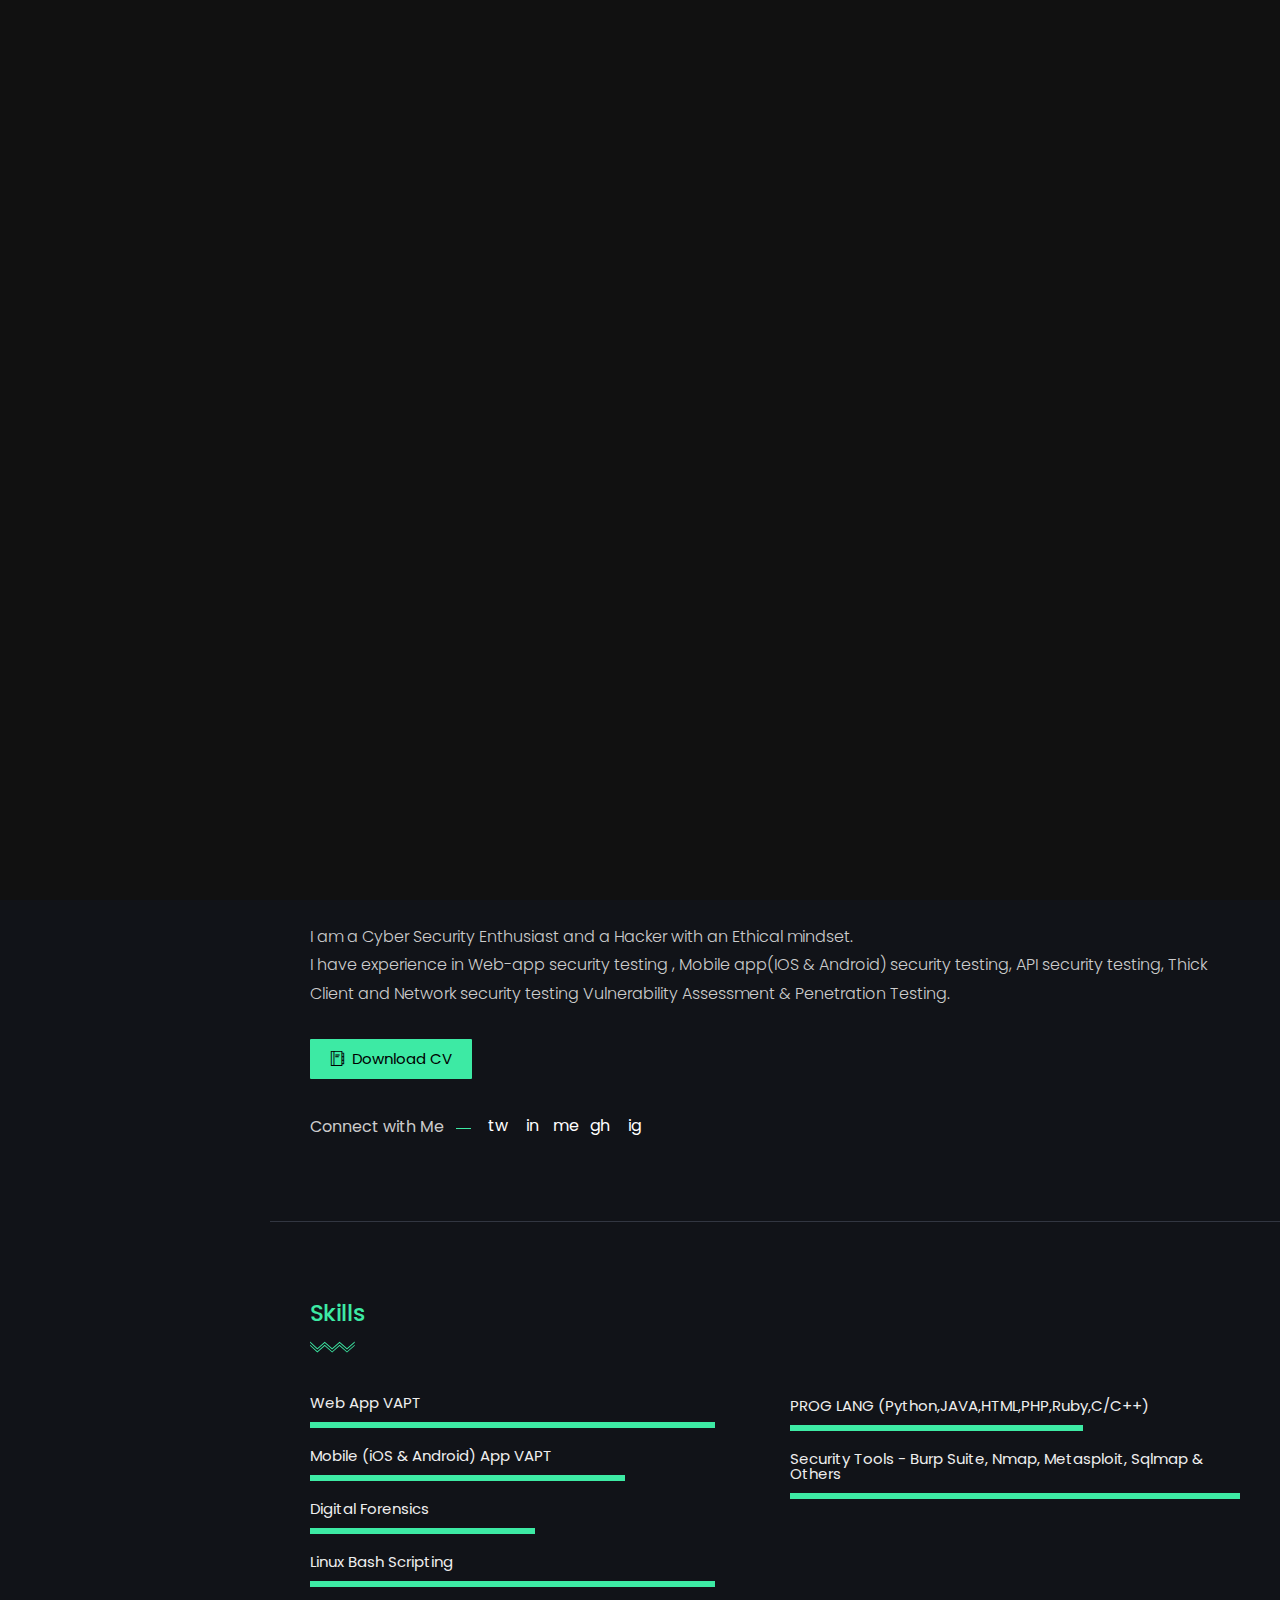
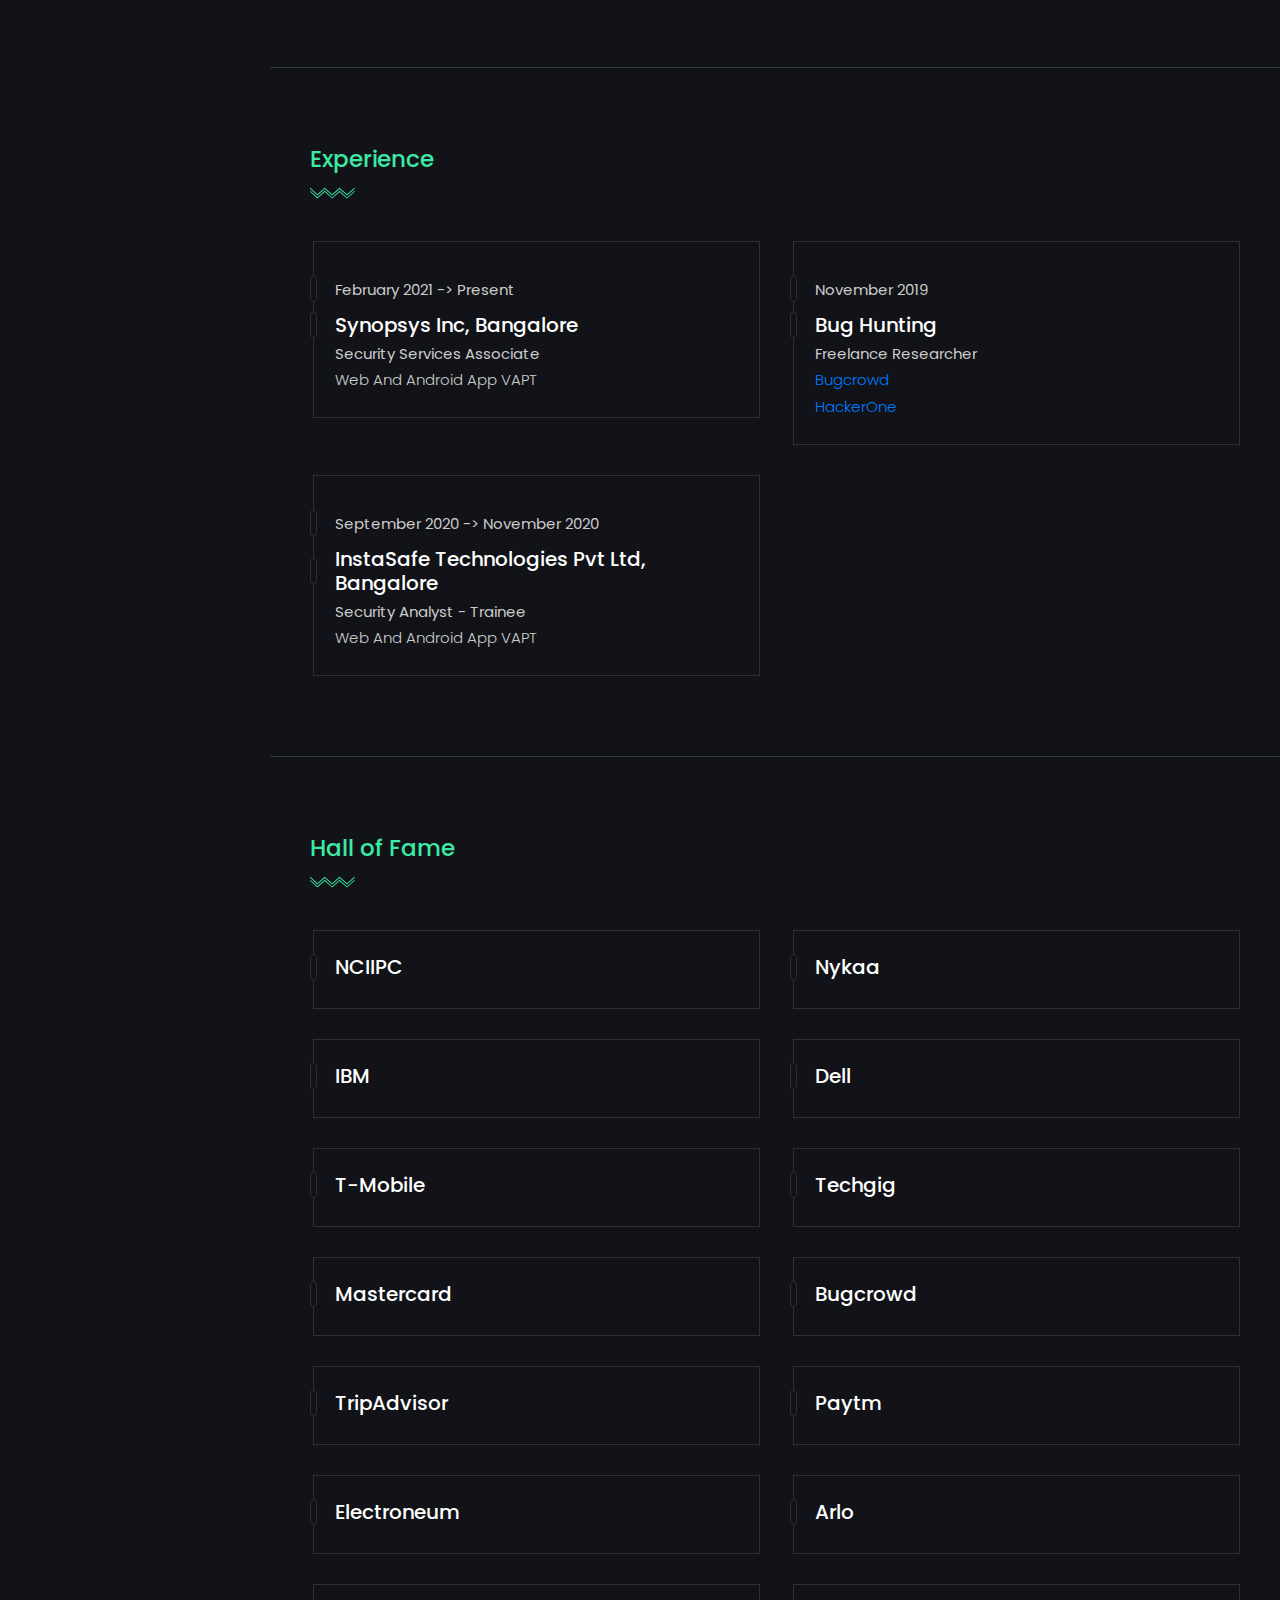
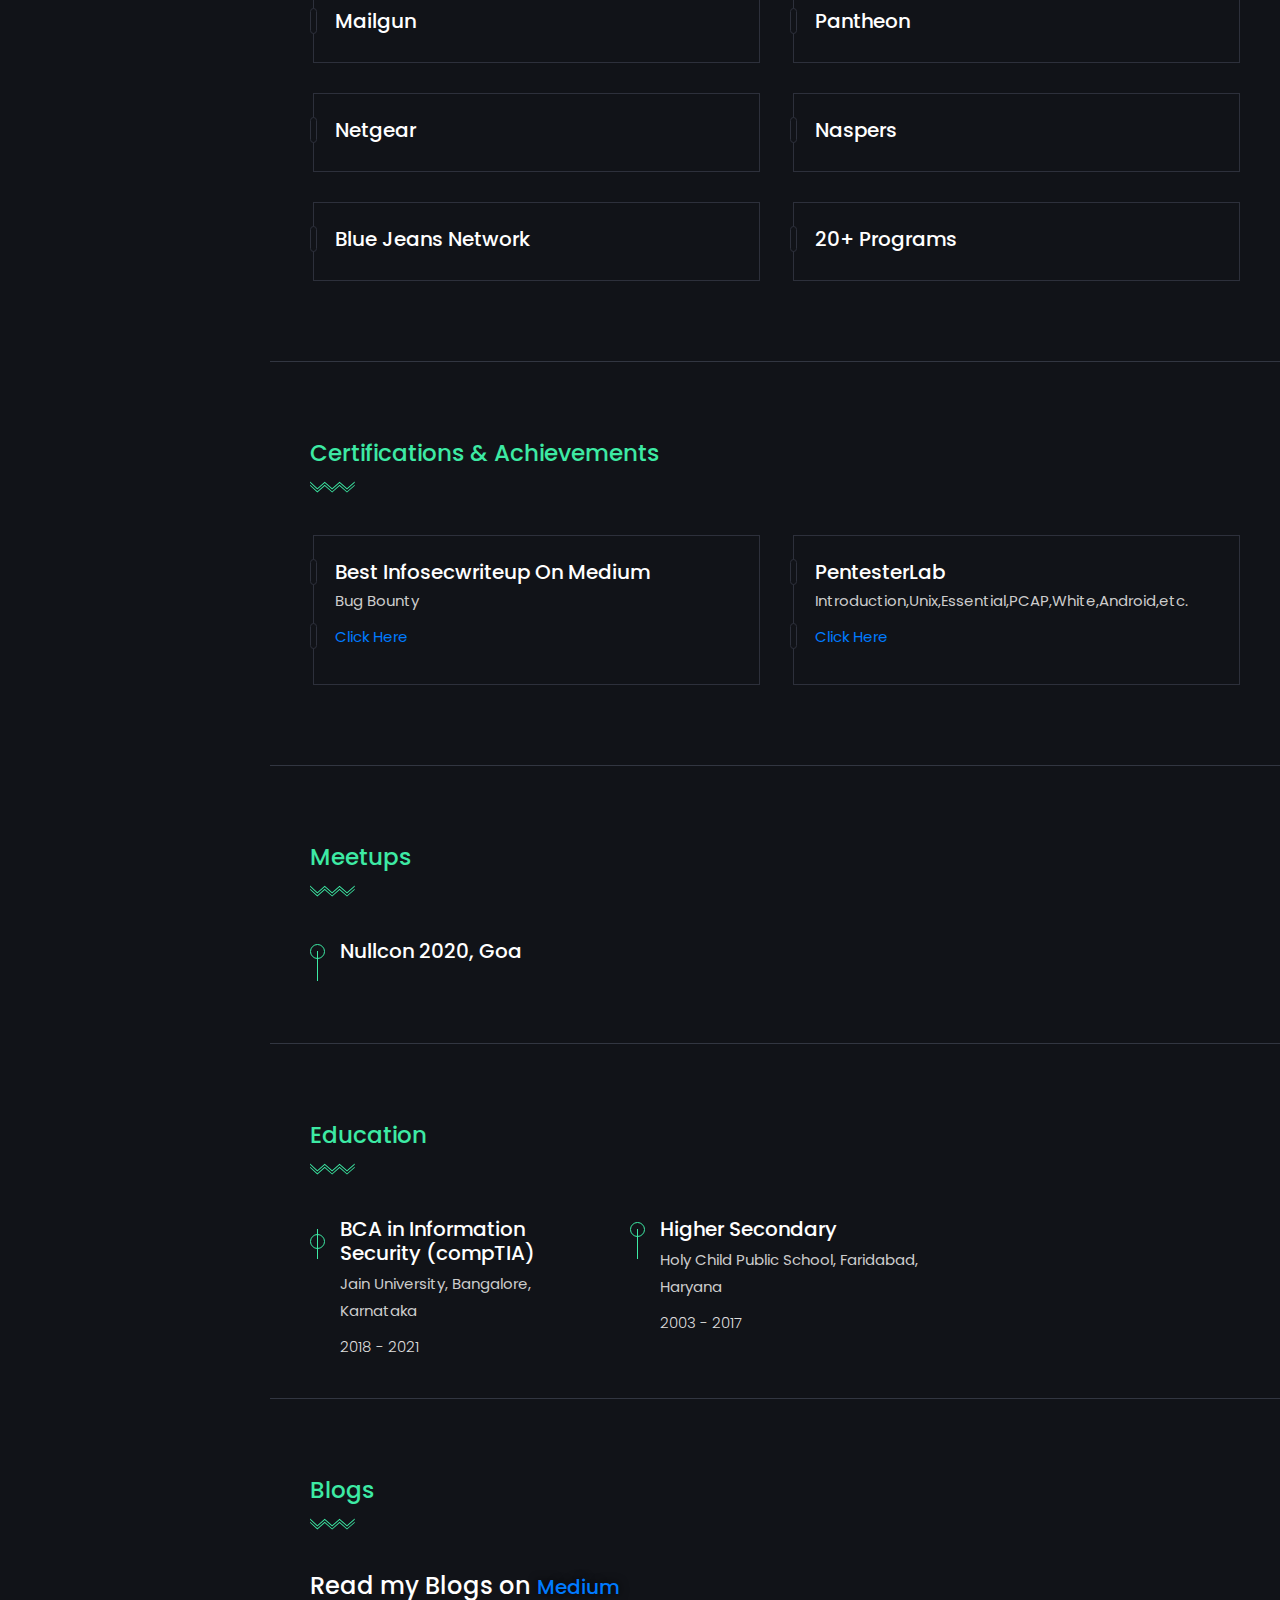
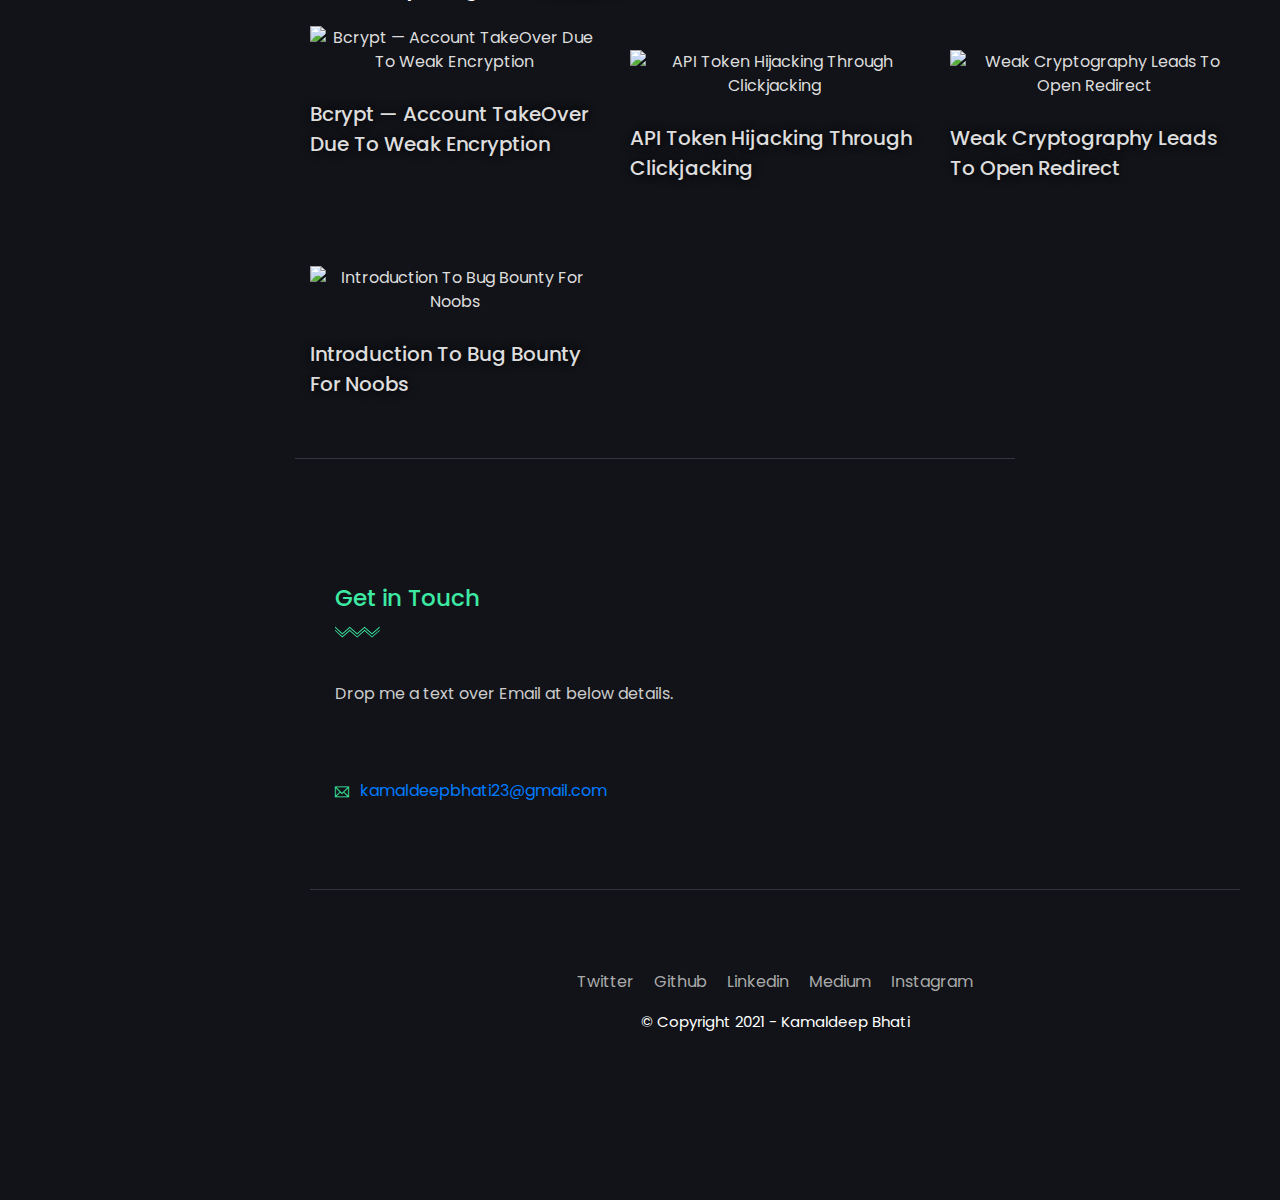
==== commit 36258255: "Update index.html" ====
--- a/index.html
+++ b/index.html
@@ -5,14 +5,14 @@
 <!-- Added by HTTrack --><meta http-equiv="content-type" content="text/html;charset=utf-8" /><!-- /Added by HTTrack -->
 <head>
     <meta charset="utf-8">
-    <meta name="description" content="I am Kamal Deep Bhati and I am a Cyber Security Enthusiast and a Hacker with an Ethical mindset.I m having experience in Web-app security, Mobile...">
-    <meta name="keywords" content="Kamal Deep Bhati, KamalDeepBhati, KamalBhati, darklotuskdb, Kamal Deep Bhati hacker, darklotus, Bug Bounty Hunter">
-    <meta name="author" content="Kamal Deep Bhati">
+    <meta name="description" content="I am Kamaldeep Bhati and I am a Cyber Security Enthusiast and a Hacker with an Ethical mindset.I am having experience in Web-app security, Mobile...">
+    <meta name="keywords" content="Kamaldeep Bhati, KamalDeepBhati, KamalBhati, darklotuskdb, Kamaldeep Bhati hacker, darklotus, Bug Bounty Hunter">
+    <meta name="author" content="Kamaldeep Bhati">
     <meta http-equiv="x-ua-compatible" content="ie=edge">
     <meta name="viewport" content="width=device-width, initial-scale=1">
 
     <!-- Title -->
-    <title>Kamal Deep Bhati - Just Another Computer Nerd</title>
+    <title>Kamaldeep Bhati - Just Another Computer Nerd</title>
     <!-- Favicon -->
     <link href="img/favicon.png" type="image/png" rel="icon">
 
@@ -86,11 +86,11 @@
 						<div class="col-7">
 							<!-- logo -->
 							<div class="logo">
-								<a href="#">Kamal Deep Bhati</a>
+								<a href="#">Kamaldeep Bhati</a>
 							</div>
 						</div>
 						<div class="col-5">
-							<a href="https://drive.google.com/file/d/103funjleoN3PcCJmlykFiBAb7yY5suU0/view?usp=share_link" target="_blank" class="default-btn header-action-btn"><i class="ti-agenda"></i> Download CV</a>
+							<a href="" target="_blank" class="default-btn header-action-btn"><i class="ti-agenda"></i> Download CV</a>
 							<div class="default-btn menu-btn">
 								<i class="ti-menu"></i>
 								<i class="ti-close"></i>
@@ -117,7 +117,7 @@
 							<div class="hero-content">
 								<h2 class="intro-name">
 									<span class="wow slideInLeft">Hello World</span>
-									<span class="wow slideInLeft" data-wow-delay=".2s">I'm, Kamal Deep Bhati </span>
+									<span class="wow slideInLeft" data-wow-delay=".2s">I'm, Kamaldeep Bhati </span>
 								</h2>
 								<p>
 									<span class="wow slideInLeft" data-wow-delay=".5s">Synack Red Team | Bug Bounty Hunter | CTF Player</span>
@@ -138,11 +138,11 @@
 
 							<h3 class="wrapper-heading">About Me</h3>
 
-							<h4 class="about-sub-heading">Hey World, I am Kamal Deep Bhati. Here a little about me :) </h4>
+							<h4 class="about-sub-heading">Hey World, I am Kamaldeep Bhati. Here a little about me :) </h4>
 							<p class="about-text">I am a Cyber Security Enthusiast and a Hacker with an Ethical mindset.<br/>
 
 I have experience in Web-app security testing , Mobile app(IOS & Android) security testing, API security testing, Thick Client and Network security testing Vulnerability Assessment & Penetration Testing.</p>
-							<a href="https://drive.google.com/file/d/103funjleoN3PcCJmlykFiBAb7yY5suU0/view?usp=share_link" target="_blank"  class="default-btn"><i class="ti-agenda"></i> Download CV</a>
+							<a href="" target="_blank"  class="default-btn"><i class="ti-agenda"></i> Download CV</a>
 
 							<!-- social profile links -->
 							<div class="social-links">
@@ -574,7 +574,7 @@
 							<a href="https://medium.com/@darklotus" target="_blank">Medium</a>
 							<a href="https://www.instagram.com/kamaldeepbhati/" target="_blank">Instagram</a>
 						</div>
-						<p class="footer-copyright">© Copyright 2021 - Kamal Deep Bhati</p>
+						<p class="footer-copyright">© Copyright 2021 - Kamaldeep Bhati</p>
 					</div>
 				</div>
 			</footer>
